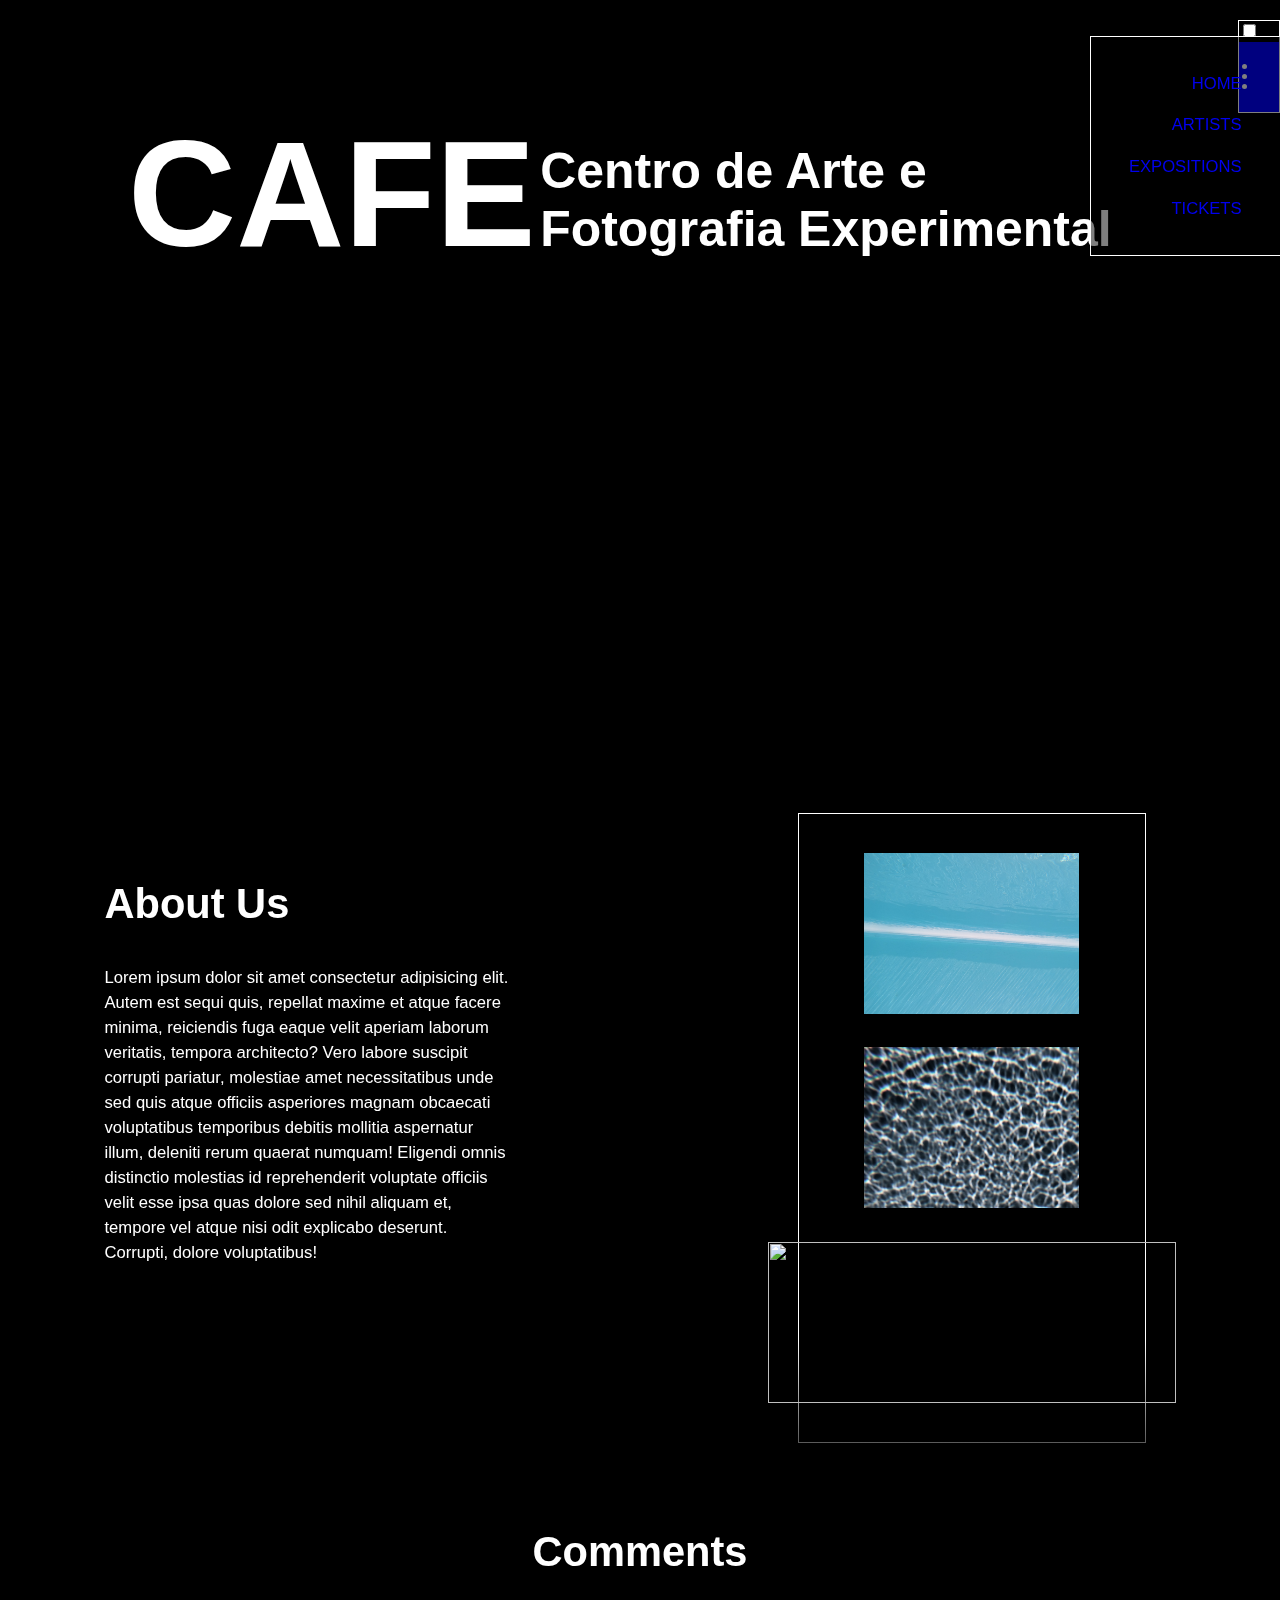
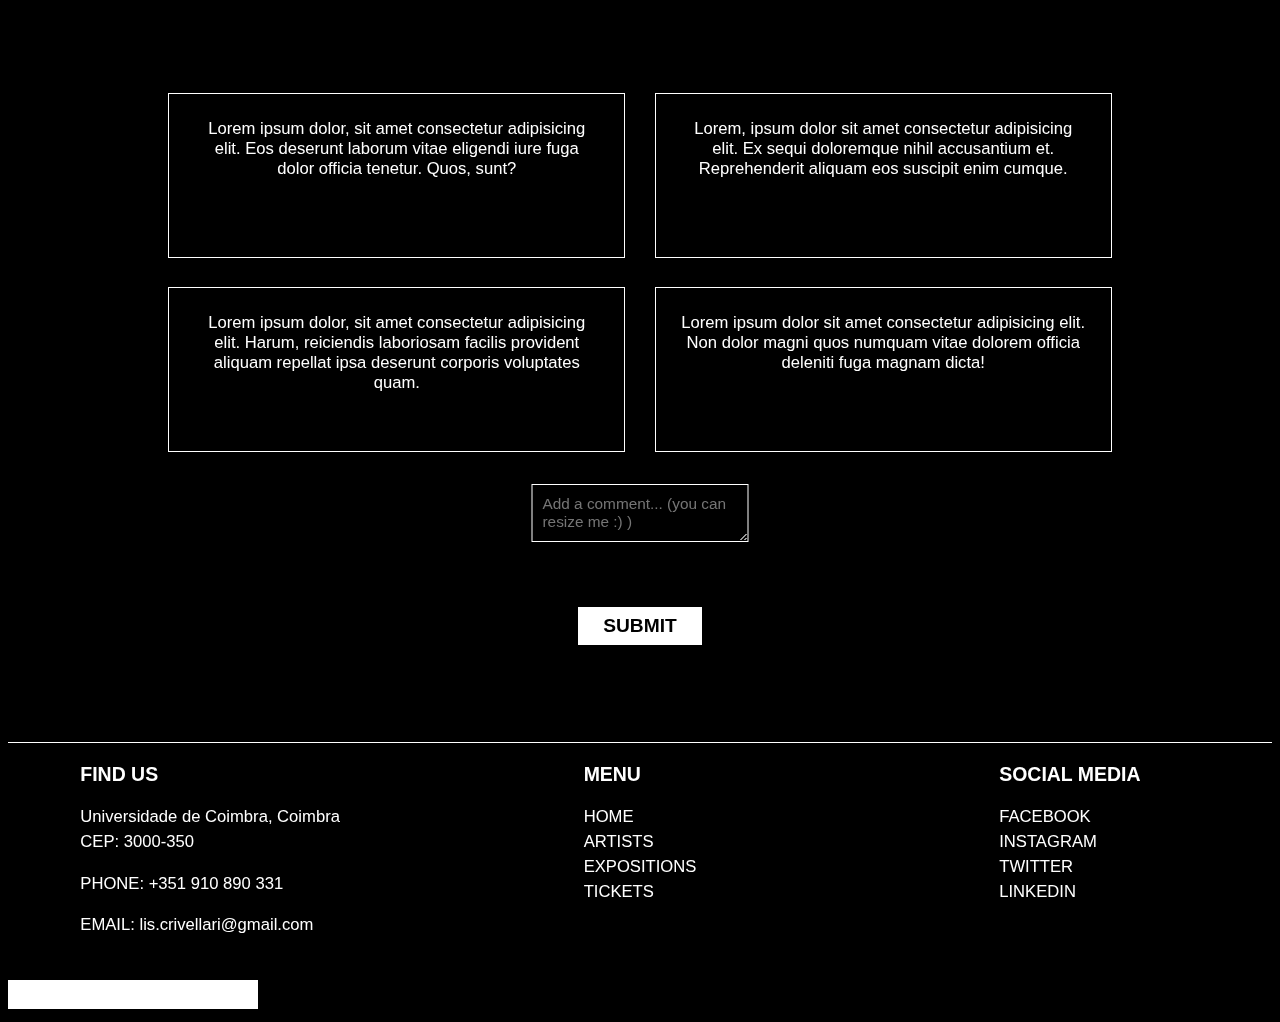
==== index.html @ 467a0395 "ds" ====
<!DOCTYPE html>
<html lang="en">
<head>
    <meta charset="UTF-8">
    <meta name="viewport" content="width=device-width, initial-scale=1">
    <title>CAFE - Centro de Arte e Fotografia Experimental</title>
  <link rel="icon" href="imagens/CAFE_little.png">
  <link rel="stylesheet" href="https://use.typekit.net/yvc5bjl.css">
  <link rel="stylesheet" type="text/css" href="css/style.css">

</head>
<body>

    <header class="header">
            
        <input type="checkbox" name="menu" id="menu-click">
        <div class="burguer">
            <ul>
                <li class="dot dot1"></li>
                <li class="dot dot2"></li>
                <li class="dot dot3"></li>
            </ul>
        </div>
        
        <nav>
            <ul id="navheader">
                <li><a href="index.html">HOME</a></li>
                <li><a href="artists.html">ARTISTS</a></li>
                <li><a href="expositions.html">EXPOSITIONS</a></li>
                <li><a href="tickets.html">TICKETS</a></li>
            </ul>
        </nav>

    </header>
 
<div class="abovefold">
<div class="titulo">
    <h1>CAFE</h1>
    <h2>Centro de Arte e <br>Fotografia Experimental</h2>
  </div>
  <div class="gradient" id="g1"></div>
    <!-- <img src="imagens/play.png"> -->
    <div class="myvideo">
    <video src="video/CAFE.mp4" playsinline preload autoplay muted loop></video>
   </div>
</div>
  
    <div class="aboutus">
  <h1 id="abtus">About Us</h1>
<p>Lorem ipsum dolor sit amet consectetur adipisicing elit. Autem est sequi quis, repellat maxime et atque facere minima, reiciendis fuga eaque velit aperiam laborum veritatis, tempora architecto? Vero labore suscipit corrupti pariatur, molestiae amet necessitatibus unde sed quis atque officiis asperiores magnam obcaecati voluptatibus temporibus debitis mollitia aspernatur illum, deleniti rerum quaerat numquam! Eligendi omnis distinctio molestias id reprehenderit voluptate officiis velit esse ipsa quas dolore sed nihil aliquam et, tempore vel atque nisi odit explicabo deserunt. Corrupti, dolore voluptatibus!</p>
<div id="imgbox"></div>
<div class="gradient" id="g2"></div>
<img id="img1" src="imagens/bernd-dittrich-2.jpg" width=500px height="500px">
          <img id="img2" src="imagens/bernd-dittrich.jpg"width=500px height="500px">
             <img id="img3" src="imagens/roman-malik.jpg"width=500px height="500px">
</div>

  
    <div class="comments">
      <h1>Comments</h1>
      <p id="c1">Lorem ipsum dolor, sit amet consectetur adipisicing elit. Eos deserunt laborum vitae eligendi iure fuga dolor officia tenetur. Quos, sunt?</p>
      <p id="c2">Lorem, ipsum dolor sit amet consectetur adipisicing elit. Ex sequi doloremque nihil accusantium et. Reprehenderit aliquam eos suscipit enim cumque.</p>
      <p id="c3">Lorem ipsum dolor sit amet consectetur adipisicing elit. Non dolor magni quos numquam vitae dolorem officia deleniti fuga magnam dicta!</p>
      <p id="c4">Lorem ipsum dolor, sit amet consectetur adipisicing elit. Harum, reiciendis laboriosam facilis provident aliquam repellat ipsa deserunt corporis voluptates quam.</p>
      <form action="#" method="GET">
        <textarea id="comment" placeholder="Add a comment... (you can resize me :) )"></textarea>
        <input type="submit" id="comment_b">
    </form>
  
    </div>
    
<footer>
    <div id="find-us">
        <h3>FIND US</h3>
        <nav>
            <ul>
                <li>
                    <a href="https://www.google.com/maps/place/Universidade+de+Coimbra/@40.2089072,-8.4241509,15z/data=!4m5!3m4!1s0x0:0x2c4969e6ec176a72!8m2!3d40.2089072!4d-8.4241509"
                       target="_blank">Universidade de Coimbra, Coimbra <br>CEP: 3000-350</a>
                </li>
                <li>
                    <p>PHONE: <a href="tel:+351-910-890-331">+351 910 890 331</a></p>
                </li>
                <li>
                    <p>EMAIL: <a href="mailto:lis.crivellari@gmail.com">lis.crivellari@gmail.com</a></p>
                </li>
            </ul>
        </nav>
    </div>

    <div id="menu">
        <h3>MENU</h3>
        <nav>
            <ul>
                <li><a href="index.html">HOME</a></li>
                <li><a href="artists.html">ARTISTS</a></li>
                <li><a href="expositions.html">EXPOSITIONS</a></li>
                <li><a href="tickets.html">TICKETS</a></li>
            </ul>
        </nav>
    </div>

    <div id="social-media">
        <h3>SOCIAL MEDIA</h3>
        <nav>
            <ul>
                <li><a href="socialmedia.html" target="_blank">FACEBOOK</a></li>
                <li><a href="socialmedia.html" target="_blank">INSTAGRAM</a></li>
                <li><a href="socialmedia.html" target="_blank">TWITTER</a></li>
                <li><a href="socialmedia.html" target="_blank">LINKEDIN</a></li>
            </ul>
        </nav>
    </div>

    <div>
        <img src="imagens/CAFE_logo.png" alt="CAFE Logo" width="250">
    </div>
</footer>

</body>
</html>
---- css/style.css ----
:root{
    --borda: 0.5px solid white;
    --trans: 0.5s ease;
}

html{
    box-sizing: border-box;
    font-family: Degular, sans-serif;
    color: white;
    padding: 0;
    scroll-behavior: smooth;
}

body{
    background-color: black;
    font-size: 1.3vw;
}

h1{
    font-size: 2.5em;
}




/* ------------------------------------------ HEADER/FOOTER ------------------------------------------ */
/* ------------------------------------------ HEADER/FOOTER ------------------------------------------ */
/* ------------------------------------------ HEADER/FOOTER ------------------------------------------ */




header{
    display: inline-block;
    margin: 0;
    position: fixed;
    top: 20px;
    right: 0px;
    border: var(--borda);
    z-index: 20;
}

header nav #navheader{
    position: fixed;
    top: 4vh;
    right: 0;
    text-align: right;
    list-style: none;
    float: right;
    margin: 0;
    background-color: rgba(0, 0, 0, 0.5);
    border: var(--borda);
    border-right: 0px;
    padding: 2vw;
    z-index: 8;

}

header nav ul li a{
    line-height: 2.5em;
    text-decoration: none;
    list-style: none;
    padding: 1vw;
}

.burguer ul{
    margin: 0px;
    background-color: blue;
    padding: 20px;
    border: 0px;
}
.burguer .dot{
    line-height: 10px;
}

    /* .burguer{
        display: inline-block;
        position: absolute;
        padding: 0.9em;
        width: 0.4vw;
        height: 5px;
        top: 5px;
        right: 0px;
        cursor: pointer;
    }


    .dot{
        display: inline-block;
        position: relative;
        background-color: white;
        width: 0.2vw;
        height: 0.2vw;
        bottom: 0.7vw;
        border-radius: 20px;
    }
    
    .dot2, .dot3{
        bottom: 10px;
    }

    .dot3{
        bottom: 20px;
    } */


/* header{
    display: flexbox;
    border-bottom: var(--borda);
    background-color: rgba(0, 0, 0, 0.5);
    top: 0;
    left: 0;
    right: 0;
    position: fixed;
    z-index: 20;
}
header nav ul{
    display: grid;
    grid-template-columns: repeat(4, 1fr);
    grid-gap: 5em;
    padding: 0;
    list-style: none;
}

header nav ul li{
    text-align: center;
    line-height: 1.5em;
}
header nav ul li a{
    display: inline-block;
    position: relative;
    text-decoration: none;
}

header nav ul li a::after{
    content: "";
    transform: scale(0,1);
    position: absolute;
    width: 100%;
    background: white;
    height: 1px;
    left: 0;
    bottom: 0;
    transition: 0.3s ease;
} */


footer{
    display: grid;
    grid-template-columns: repeat(3, 1fr);
    grid-gap: 2vw;
    border-top: var(--borda);
    background-color: rgba(0, 0, 0, 0.5);
    top: 0;
    left: 0;
    right: 0;
}

footer nav ul{

    width: fit-content;
    padding: 0;
    list-style: none;
}

#find-us, #menu, #social-media{
    margin-right: auto;
    margin-left: auto;
}


footer nav ul li{
    line-height: 1.5em;
}
footer nav ul li a{
    color: inherit;
    display: inline-block;
    position: relative;
    text-decoration: none;
}

footer nav ul li a::after{
    content: "";
    transform: scale(0,1);
    position: absolute;
    width: 100%;
    background: white;
    height: 1px;
    left: 0;
    bottom: 0;
    transition: 0.3s ease;
}

footer nav ul li a:hover::after{ transform: scale(1,1); }

footer nav ul li a:visited{ color: #eee; }

header nav ul li a:hover::after{ transform: scale(1,1); }

header nav ul li a:visited{ color: #eee; }


a:active{ color: white; }

#socialmedia_link{
    color: white;
}


    
    /* .burguer{
        padding: 0.9em;
        width: 0.4vw;
        height: 1.4vw;
    }
    .dot{
        display: inline-block;
        position: absolute;
        background-color: white;
        width: 0.3vw;
        height: 0.3vw ;
        bottom: 0.7vw;
        border-radius: 20px;
    }
    
    .dot2{
        bottom: 1.6vw;
    }
    
    .dot3{
        bottom: 2.6vw;
    }
 */




/* ------------------------------------------  INDEX/HOMEPAGE ------------------------------------------ */
/* ------------------------------------------  INDEX/HOMEPAGE ------------------------------------------ */
/* ------------------------------------------  INDEX/HOMEPAGE ------------------------------------------ */
/* ------------------------------------------  INDEX/HOMEPAGE ------------------------------------------ */





.abovefold{
    display: flex;
    flex-direction: column;
    height: 650px;
    bottom: 0;
}

.gradient{
    display: inline-block;
    position: absolute;
    width: 100%;
    height: 25%;
    background: rgb(0,0,0);
    background: linear-gradient(0deg, rgba(0,0,0,1) 0%, rgba(255,255,255,0) 100%);
}

.abovefold #g1{
    top: calc(650px - 24%);
}

.titulo{
    display: inline-block;
    position: relative;
    margin: 0;
    color: inherit;
    z-index: 7;
    mix-blend-mode: difference;
    top: 100px;
}

.titulo h1{
    font-size: 9em !important;
}

.titulo h1, .titulo h2{
    display: inline-block;
    position: relative;
    left: 120px;
    padding: 0;
    margin: 0;
    font-size: 3em;
    z-index: 1;
}

.myvideo video{
    display: inline-block;
    object-fit: fill;
}

video{
    display: inline-block;
    position: absolute;
    width: 100%;
    top: 0;
    z-index: -1;

}

.aboutus{
    background-image: url(https://images.unsplash.com/photo-1634712840728-5417d1bbea9a?ixlib=rb-4.0.3&ixid=MnwxMjA3fDB8MHxwaG90by1wYWdlfHx8fGVufDB8fHx8&auto=format&fit=crop&w=2076&q=80);
    background-size: 100vw;
    display: grid;
    grid-template-columns: 5% 1fr 15% 1fr 5%;
    grid-template-rows: repeat(9, 5vw);
    grid-gap: 2em;
}

.aboutus #g2{
    position: relative;
    height: 100%;
    grid-column: 1/6;
    grid-row: 8/10;
    bottom: 0;
}

.aboutus #abtus{
    display: inline-block;
    position: relative;
    grid-column: 2/3;
    grid-row: 3/4;
}

.aboutus p{
    line-height: 1.5em;
    grid-column: 2/3;
    grid-row: 4/6;
}

.aboutus img{
    display: inline-block;
    position: relative;
    width: 100%;
    height: 100%;
    object-fit: contain;
    transition: transform var(--trans);
}

.aboutus img:hover{
    transform: scale(1.2);
}

#imgbox{
    display: inline-block;
    border: var(--borda);
    margin: -40px 30px -40px 30px;
    grid-column: 4/5;
    grid-row: 3/9;
}
#img1{
    grid-column: 4/5;
    grid-row: 3/5;
}

#img2{
    grid-column: 4/5;
    grid-row: 5/7;
}

#img3{
    grid-column: 4/5;
    grid-row: 7/9;
}

.comments{
    display: grid;
    grid-template-columns: repeat(8,1fr);
    grid-template-rows: repeat(9, 5vw);
    grid-gap: 2em;
}

.comments h1{
    display: inline-block;
    position: relative;
    text-align: center;
    grid-column: 4/6;
    grid-row: 1/2;
}

.comments p{
    position: relative;
    vertical-align: middle;
}

#c1, #c2, #c3, #c4{
    display: inline-block;
    padding: 1.5em;
    margin: -2px;
    border: var(--borda);
    text-align: center;
    transition: var(--trans);
}

.comments p:hover{
    color: black;
    background-color: white;
}

#c1{
    grid-column: 2/5;
    grid-row: 3/5;
}

#c2{
    grid-column: 5/8;
    grid-row: 3/5;
}

#c3{
    grid-column: 5/8;
    grid-row: 5/7;
}

#c4{
    grid-column: 2/5;
    grid-row: 5/7;
}

.comments form{
    position: relative;
    grid-column: 3/7;
    grid-row: 7/9;
}

#comment{
    display: inline-block;
    position: relative;
    max-width: 70%;
    max-height: 50%;
    left: 50%;
    transform: translateX(-50%);
    appearance: none;
    color: inherit;
    font-family: inherit;
    font-size: 1.2vw;
    padding: 10px;
    background-color: black;
    border: var(--borda);
    transition: var(--trans);
}

#comment:hover{
    background-color: white;
    color: black;
}

#comment_b{
    appearance: none;
    display: inline-block;
    position: absolute;
    width: 20%;
    height: 2em;
    background-color: white;
    color: black;
    border: var(--borda);
    font-size: 1.5vw;
    font-family: inherit;
    font-weight: 600;
    text-transform: uppercase;
    bottom: 0;
    left: 40%;
    transition: var(--trans);
    grid-column: 3/7;
    grid-row: 7/9;
}

#comment_b:hover{
    transform: scale(1.2);
    cursor: pointer;
}




/* ------------------------------------------  ARTISTS ------------------------------------------ */
/* ------------------------------------------  ARTISTS ------------------------------------------ */
/* ------------------------------------------  ARTISTS ------------------------------------------ */
/* ------------------------------------------  ARTISTS ------------------------------------------ */




.artist-pics{
    display: grid;
    grid-template-columns: 5% 1fr 1fr 1fr 1fr 5%;
    grid-template-rows: repeat(20, 5vw);
    grid-gap: 2em;
}

figure{
    margin: 0;
    position: relative;
    z-index: 1;
}

figcaption{
    position: relative;
    left: 5vw;
    bottom: 5vw;
    font-size: 1.5vw;
    font-style: italic;
    font-weight: 400;
    z-index: 1;
    transition: var(--trans);

}

.artist-pics img{
    width: 100%;
    height: 100%;
    object-fit: contain;
    transition: var(--trans);
}

.artist-pics img:hover{
    transform: scale(1.1);
    opacity: 50%;
}

.artist-pics img:hover + figcaption{
    transform: scale(1.1);
}

#sprat{
    grid-column: 2/4;
    grid-row: 2/6;
}

#polyanskaya{
    grid-column: 4/6;
    grid-row: 2/6;
}

#golovesov{
    grid-column: 2/4;
    grid-row: 6/12;
}

#dittrich{
    grid-column: 4/6;
    grid-row: 6/10;
}

#piwnicki{
    grid-column: 4/6;
    grid-row: 10/16;
}

#steiner{
    grid-column: 2/4;
    grid-row: 12/16;
}

#ivanov{
    grid-column: 4/6;
    grid-row: 16/20;
}

#hasselmann{
    grid-column: 2/4;
    grid-row: 16/20;
}




/* ------------------------------------------ EXPOSITIONS ------------------------------------------ */
/* ------------------------------------------ EXPOSITIONS ------------------------------------------ */
/* ------------------------------------------ EXPOSITIONS ------------------------------------------ */
/* ------------------------------------------ EXPOSITIONS ------------------------------------------ */




.expositions{
    display: grid;
    grid-template-columns: 5% 1fr 1fr 1fr 1fr 5%;
    grid-template-rows: repeat(26, 5vw);
    grid-gap: 2em;
}

.expositions h1{
    display: inline-block;
    position: absolute;
    font-weight: 400;
    font-size: 4em;
    font-style: italic;
    transition: var(--trans);
}

.expositions h1:hover{
    font-size: 5em;
}

.expositions h3{
    text-transform: uppercase;
    position: relative;
    bottom: 20%;
}

.expositions img{
    width: 100%;
    height: 100%;
    object-fit: contain;
}


/* Titles */


.marek{
    grid-column: 2/3;
    grid-row: 2/4;
}

.peter{
    grid-column: 2/3;
    grid-row: 8/9;
}

.velizar{
    grid-column: 2/3;
    grid-row: 14/15;
}

.bernd{
    grid-column: 2/3;
    grid-row: 20/21;
}


/* Captions */


#marek{
    grid-column: 5/6;
    grid-row: 3/6;
}

#peter{
    grid-column: 5/6;
    grid-row: 9/12;
}

#velizar{
    grid-column: 5/6;
    grid-row: 15/18;
}

#bernd{
    grid-column: 5/6;
    grid-row: 21/24;
}


/* Images */


#ex1{
    grid-column: 3/5;
    grid-row: 2/5;
}

#ex2{
    grid-column: 3/5;
    grid-row: 5/8;
}

#ex3{
    grid-column: 3/5;
    grid-row: 8/11;
}

#ex4{
    grid-column: 3/5;
    grid-row: 11/14;
}

#ex5{
    grid-column: 3/5;
    grid-row: 14/17;
}

#ex6{
    grid-column: 3/5;
    grid-row: 17/20;
}

#ex7{
    grid-column: 3/5;
    grid-row: 20/23;
}

#ex8{
    grid-column: 3/5;
    grid-row: 23/26;
}




/* ------------------------------------------  TICKETS/FORM ------------------------------------------ */
/* ------------------------------------------  TICKETS/FORM ------------------------------------------ */
/* ------------------------------------------  TICKETS/FORM ------------------------------------------ */
/* ------------------------------------------  TICKETS/FORM ------------------------------------------ */




.tickets{
    display: grid;
    grid-template-columns: 5% repeat(10, 1fr) 5%;
    grid-template-rows: repeat(10, 5vw);
    grid-gap: 2em;
}

.tickets img{
    width: 100%;
    height: 100%;
    object-fit: contain;
}

#logo{
    position: relative;
    right: 25%;
    grid-column: 2/4;
    grid-row: 2/4;
    opacity: 50%;
}

#build{
    position: relative;
    bottom: 25px;
    grid-column: 7/13;
    grid-row: 1/10;
}

.tickets h1, .tickets h4{
    display: inline-block;
    position: relative;
}

#cafe_h1{
    grid-column: 2/7;
    grid-row: 2/3;
    font-size: 2.5em;
}

#cafe_h4{
    transform: translateY(-300%);
    grid-column: 2/7;
    grid-row-start: 4;
    text-transform: uppercase;
    font-weight: 200;
    font-style: italic;
}

.buy-tickets{
    grid-column: 2/7;
    grid-row: 4/10;
}

.checkme{
    display: inline-block;
    position: relative;
    align-items: center;
    grid-column: 2/7;
    grid-row: 4/6;
}

.checkme:hover{
    cursor: pointer;
}

.buy-tickets{
    display: inline-block;
    position: relative;
    grid-column: 2/7;
    grid-row: 4/8;
}
.form-tickets{

    display: grid;
    grid-template-columns: repeat(3, 1fr);
    grid-template-rows: repeat(7,4vw);
    padding: 0;
}

.form-tickets label{
    text-transform: uppercase;
    display: inline-block;
    position: relative;
    padding: 0.9em;
    border: var(--borda);
    width: auto;
}

#n_tickets{
    grid-column: 1/3;
    grid-row: 1/2;
}

#name{
    grid-column: 1/2;
    grid-row: 2/3;
}

#birthday{
    grid-column: 1/2;
    grid-row: 3/4;
}

#email{
    grid-column: 1/2;
    grid-row: 4/5;
}

#phone{
    grid-column: 1/2;
    grid-row: 5/6;
}

#card-n{
    grid-column: 1/2;
    grid-row: 6/7;
}

#card-date{
    grid-column: 1/2;
    grid-row: 7/8;
}

#cvv{
    width: 40%;
    grid-column: 3/4;
    grid-row: 7/8;
}

.form-tickets input, .form-tickets select{
    grid-column: 2/4;
}

#i_n_tickets{
    grid-column: 3/4;
}

#i_n_tickets:hover{
    cursor: pointer;
}

#i_cvv{
    width: 39%;
    position: relative;
    left: 50%;
    grid-column: 3/4;
    grid-row: 7/8;
}

#card_m, #card_y{
    width: 50%;
    grid-column: 2/3;
    grid-row: 7/8;
}

#card_m, #card_y:hover{
    cursor: pointer;
}

#card_y{
    position: relative;
    left: 50%;
}

.form-tickets input, .form-tickets select{
    font-size: 0.9vw;
    margin: 0;
    border-radius: 0;
    appearance: none;
    padding-left: 1.5em;
    color: inherit;
    border: var(--borda);
    background-color: black;
    transition: var(--trans);
}

.form-tickets input:hover, .form-tickets select:hover{
    background-color: white;
    color: black;
}

.form-tickets select{
    opacity: 70%;
}

#form_b{
    appearance: none;
    position: absolute;
    width: 30%;
    height: 2.5em;
    background-color: white;
    color: black;
    border: var(--borda);
    font-family: inherit;
    font-weight: 600;
    font-size: 1vw;
    text-transform: uppercase;
    /* bottom: 7.5%; */
    transform: translateY(100%);
    left: 35%;
    transition: var(--trans);
}

#form_b:hover{
    transform: scale(1.2);
    cursor: pointer;
}



/* ------------------------------------------  MEDIA QUERYS ------------------------------------------ */
/* ------------------------------------------  MEDIA QUERYS ------------------------------------------ */
/* ------------------------------------------  MEDIA QUERYS ------------------------------------------ */
/* ------------------------------------------  MEDIA QUERYS ------------------------------------------ */











/* @media screen and (min-width: 412px) {
    
    .burguer{
        padding: 0.9em;
        width: 0.4vw;
        height: 2vw;
    }
    .dot{
        display: inline-block;
        position: absolute;
        background-color: white;
        width: 0.3vw;
        height: 0.3vw ;
        bottom: 0.7vw;
        border-radius: 20px;
    }
    
    .dot2{
        bottom: 1.4vw;
    }
    
    .dot3{
        bottom: 2.1vw;
    }

} */
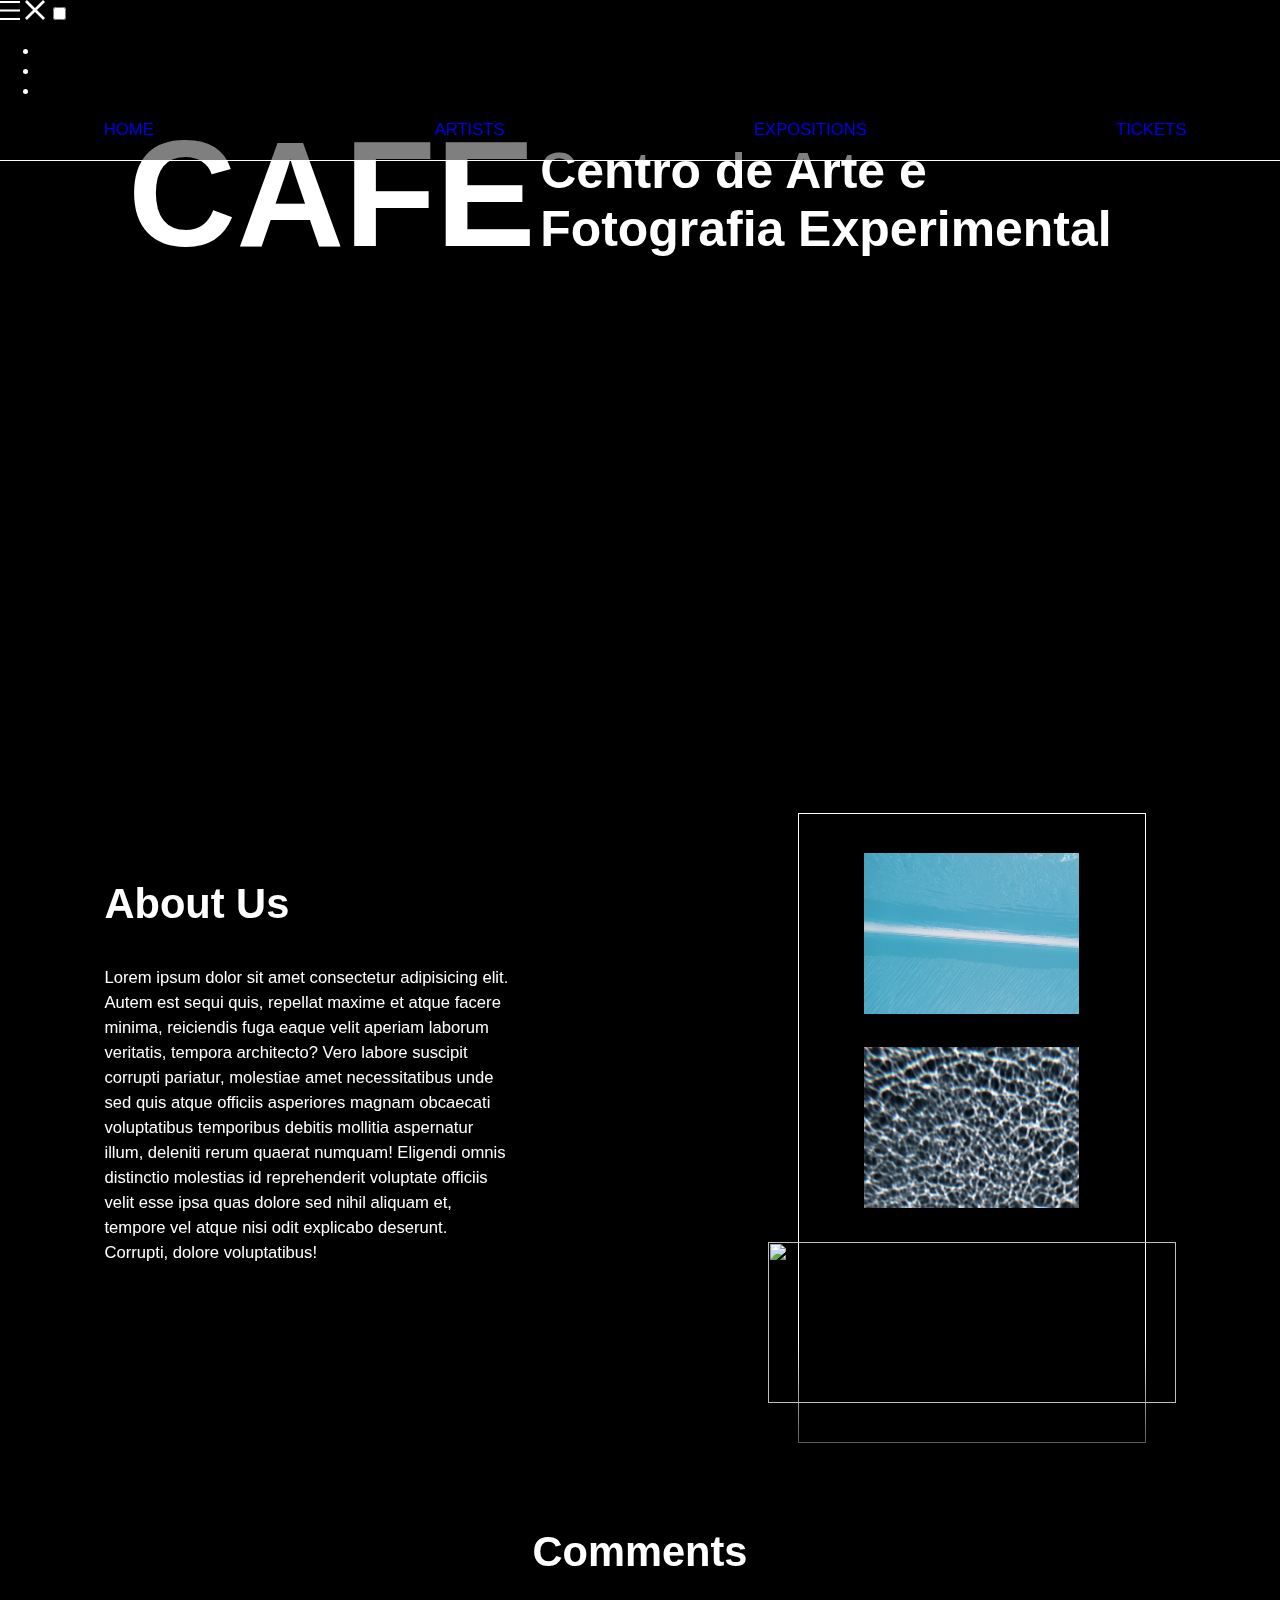
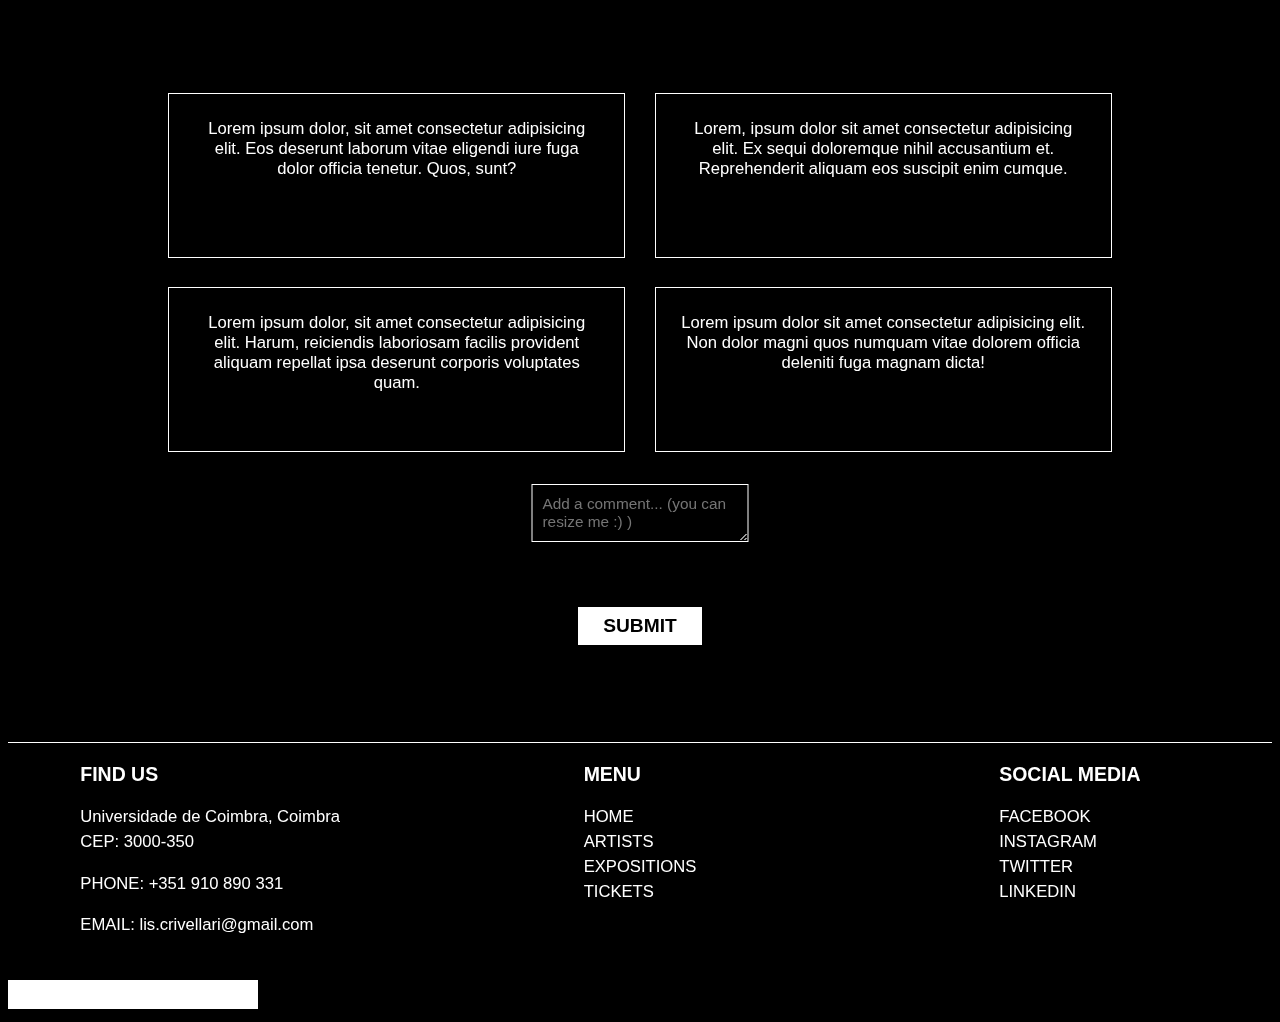
==== commit 9a33e783: "adding svgs" ====
--- a/index.html
+++ b/index.html
@@ -11,8 +11,12 @@
 </head>
 <body>
 
+
     <header class="header">
-            
+
+        <img id="menuicon" src="imagens/menuicon.svg" alt="Burguer Menu" width="20px">
+        <img id="menuicon_close" src="imagens/menuicon_close.svg" alt=" Close Burguer Menu " width="20px">
+
         <input type="checkbox" name="menu" id="menu-click">
         <div class="burguer">
             <ul>
--- a/css/style.css
+++ b/css/style.css
@@ -22,89 +22,13 @@
 
 
 
-
 /* ------------------------------------------ HEADER/FOOTER ------------------------------------------ */
 /* ------------------------------------------ HEADER/FOOTER ------------------------------------------ */
 /* ------------------------------------------ HEADER/FOOTER ------------------------------------------ */
 
 
 
-
 header{
-    display: inline-block;
-    margin: 0;
-    position: fixed;
-    top: 20px;
-    right: 0px;
-    border: var(--borda);
-    z-index: 20;
-}
-
-header nav #navheader{
-    position: fixed;
-    top: 4vh;
-    right: 0;
-    text-align: right;
-    list-style: none;
-    float: right;
-    margin: 0;
-    background-color: rgba(0, 0, 0, 0.5);
-    border: var(--borda);
-    border-right: 0px;
-    padding: 2vw;
-    z-index: 8;
-
-}
-
-header nav ul li a{
-    line-height: 2.5em;
-    text-decoration: none;
-    list-style: none;
-    padding: 1vw;
-}
-
-.burguer ul{
-    margin: 0px;
-    background-color: blue;
-    padding: 20px;
-    border: 0px;
-}
-.burguer .dot{
-    line-height: 10px;
-}
-
-    /* .burguer{
-        display: inline-block;
-        position: absolute;
-        padding: 0.9em;
-        width: 0.4vw;
-        height: 5px;
-        top: 5px;
-        right: 0px;
-        cursor: pointer;
-    }
-
-
-    .dot{
-        display: inline-block;
-        position: relative;
-        background-color: white;
-        width: 0.2vw;
-        height: 0.2vw;
-        bottom: 0.7vw;
-        border-radius: 20px;
-    }
-    
-    .dot2, .dot3{
-        bottom: 10px;
-    }
-
-    .dot3{
-        bottom: 20px;
-    } */
-
-
-/* header{
     display: flexbox;
     border-bottom: var(--borda);
     background-color: rgba(0, 0, 0, 0.5);
@@ -142,7 +66,7 @@
     left: 0;
     bottom: 0;
     transition: 0.3s ease;
-} */
+}
 
 
 footer{
@@ -207,32 +131,6 @@
 }
 
 
-    
-    /* .burguer{
-        padding: 0.9em;
-        width: 0.4vw;
-        height: 1.4vw;
-    }
-    .dot{
-        display: inline-block;
-        position: absolute;
-        background-color: white;
-        width: 0.3vw;
-        height: 0.3vw ;
-        bottom: 0.7vw;
-        border-radius: 20px;
-    }
-    
-    .dot2{
-        bottom: 1.6vw;
-    }
-    
-    .dot3{
-        bottom: 2.6vw;
-    }
- */
-
-
 
 
 /* ------------------------------------------  INDEX/HOMEPAGE ------------------------------------------ */
@@ -303,7 +201,7 @@
 }
 
 .aboutus{
-    background-image: url(https://images.unsplash.com/photo-1634712840728-5417d1bbea9a?ixlib=rb-4.0.3&ixid=MnwxMjA3fDB8MHxwaG90by1wYWdlfHx8fGVufDB8fHx8&auto=format&fit=crop&w=2076&q=80);
+    background-image: url(https://images.unsplash.com/photo-1634712840728-5417d1bbea9a?ixlib=rb-4.0.3&ixid=MnwxMjA3fDB8MHxwaG90by1wYWdlfHx8fGVufDB8fHx8&auto=format&fit=crop&w=2076&q=80);    
     background-size: 100vw;
     display: grid;
     grid-template-columns: 5% 1fr 15% 1fr 5%;
@@ -442,7 +340,7 @@
     background-color: black;
     border: var(--borda);
     transition: var(--trans);
-}
+} 
 
 #comment:hover{
     background-color: white;
@@ -764,6 +662,11 @@
     grid-column: 2/7;
     grid-row: 4/10;
 }
+
+
+/* ----------------------------------- CORRECT THIS ----------------------------------- */
+/* ----------------------------------- CORRECT THIS ----------------------------------- */
+
 
 .checkme{
     display: inline-block;
@@ -922,45 +825,413 @@
 
 
 
-/* ------------------------------------------  MEDIA QUERYS ------------------------------------------ */
-/* ------------------------------------------  MEDIA QUERYS ------------------------------------------ */
-/* ------------------------------------------  MEDIA QUERYS ------------------------------------------ */
-/* ------------------------------------------  MEDIA QUERYS ------------------------------------------ */
-
-
-
-
-
-
-
-
-
-
-
-/* @media screen and (min-width: 412px) {
-    
-    .burguer{
-        padding: 0.9em;
-        width: 0.4vw;
-        height: 2vw;
-    }
-    .dot{
+/* ------------------------------------------ MEDIA QUERIES ------------------------------------------ */
+/* ------------------------------------------ MEDIA QUERIES ------------------------------------------ */
+/* ------------------------------------------ MEDIA QUERIES ------------------------------------------ */
+/* ------------------------------------------ MEDIA QUERIES ------------------------------------------ */
+
+
+
+/* @media screen and (max-width: 600px) {
+.aboutus{
+    background-image: url(https://images.unsplash.com/photo-1634712840728-5417d1bbea9a?ixlib=rb-4.0.3&ixid=MnwxMjA3fDB8MHxwaG90by1wYWdlfHx8fGVufDB8fHx8&auto=format&fit=crop&w=2076&q=80);    
+    background-size: 100vw;
+    display: grid;
+    grid-template-columns: 5% 1fr 5%;
+    grid-template-rows: repeat(9, 5vw);
+    grid-gap: 2em;
+}
+
+
+.comments{
+    display: grid;
+    grid-template-columns: repeat(5% 1fr 1fr 5%);
+    grid-template-rows: repeat(9, 5vw);
+    grid-gap: 2em;
+}
+
+
+.artist-pics{
+    display: grid;
+    grid-template-columns: 5% 1fr 5%;
+    grid-template-rows: repeat(20, 5vw);
+    grid-gap: 2em;
+}
+
+
+.expositions{
+    display: grid;
+    grid-template-columns: 5% 1fr 1fr 5%;
+    grid-template-rows: repeat(26, 5vw);
+    grid-gap: 2em;
+}
+
+
+.tickets{
+    display: grid;
+    grid-template-columns: 5% repeat(5% 1fr 15% 1fr 5%);
+    grid-template-rows: repeat(10, 5vw);
+    grid-gap: 2em;
+}
+} */
+
+/* @media screen and (max-width: 600px) { */
+
+
+
+/* ------------------------------------------  ABOUT US ------------------------------------------ */
+
+
+@media screen and (max-width: 600px) {
+    .aboutus{
+        background-image: url(https://images.unsplash.com/photo-1634712840728-5417d1bbea9a?ixlib=rb-4.0.3&ixid=MnwxMjA3fDB8MHxwaG90by1wYWdlfHx8fGVufDB8fHx8&auto=format&fit=crop&w=2076&q=80);    
+        background-size: 100vw;
+        display: grid;
+        grid-template-columns: 5% 1fr 5%;
+        grid-template-rows: repeat(9, 5vw);
+        grid-gap: 2em;
+    }
+    
+
+
+    .aboutus #g2{
+        position: relative;
+        height: 100%;
+        grid-column: 2/3;
+        grid-row: 8/10;
+        bottom: 0;
+    }
+    
+    .aboutus #abtus{
         display: inline-block;
-        position: absolute;
+        position: relative;
+        grid-column: 2/3;
+        grid-row: 3/4;
+    }
+    
+    .aboutus p{
+        line-height: 1.5em;
+        grid-column: 2/3;
+        grid-row: 4/6;
+    }
+    #imgbox{
+        display: inline-block;
+        border: var(--borda);
+        margin: -40px 30px -40px 30px;
+        grid-column: 2/3;
+        grid-row: 3/9;
+    }
+    #img1{
+        grid-column: 2/3;
+        grid-row: 3/5;
+    }
+    
+    #img2{
+        grid-column: 2/3;
+        grid-row: 5/7;
+    }
+    
+    #img3{
+        grid-column: 2/3;
+        grid-row: 7/9;
+    }
+
+
+}
+
+/* ------------------------------------------  COMMENTS ------------------------------------------ */
+/* ------------------------------------------  COMMENTS ------------------------------------------ */
+/* ------------------------------------------  COMMENTS ------------------------------------------ */
+/* ------------------------------------------  COMMENTS ------------------------------------------ */
+
+@media screen and (max-width: 600px) {
+    .comments{
+        display: grid;
+        grid-template-columns: 5% 1fr 15% 1fr 5%;
+        grid-template-rows: repeat(9, 5vw);
+        grid-gap: 2em;
+    }
+
+
+
+
+    .comments h1{
+        display: inline-block;
+        position: relative;
+        text-align: center;
+        grid-column: 2/4;
+        grid-row: 1/2;
+    }
+    
+    .comments p{
+        position: relative;
+        vertical-align: middle;
+    }
+    
+    #c1, #c2, #c3, #c4{
+        display: inline-block;
+        padding: 1.5em;
+        margin: -2px;
+        border: var(--borda);
+        text-align: center;
+        transition: var(--trans);
+    }
+    
+    .comments p:hover{
+        color: black;
         background-color: white;
-        width: 0.3vw;
-        height: 0.3vw ;
-        bottom: 0.7vw;
-        border-radius: 20px;
-    }
-    
-    .dot2{
-        bottom: 1.4vw;
-    }
-    
-    .dot3{
-        bottom: 2.1vw;
-    }
-
-} */
-
+    }
+    
+    #c1{
+        grid-column: 2/5;
+        grid-row: 3/5;
+    }
+    
+    #c2{
+        grid-column: 2/5;
+        grid-row: 3/5;
+    }
+    
+    #c3{
+        grid-column: 2/5;
+        grid-row: 5/7;
+    }
+    
+    #c4{
+        grid-column: 2/5;
+        grid-row: 5/7;
+    }
+    
+    .comments form{
+        position: relative;
+        grid-column: 3/7;
+        grid-row: 7/9;
+    }
+}
+    
+
+
+
+
+
+/* ------------------------------------------  ARTISTS ------------------------------------------ */
+/* ------------------------------------------  ARTISTS ------------------------------------------ */
+/* ------------------------------------------  ARTISTS ------------------------------------------ */
+/* ------------------------------------------  ARTISTS ------------------------------------------ */
+
+@media screen and (max-width: 600px) {  
+    .artist-pics{
+        display: grid;
+        grid-template-columns: 5% 1fr 5%;
+        grid-template-rows: repeat(20, 5vw);
+        grid-gap: 2em;
+    }
+
+    #sprat{
+        grid-column: 2/3;
+        grid-row: 2/6;
+    }
+    
+    #polyanskaya{
+        grid-column: 2/3;
+        grid-row: 2/6;
+    }
+    
+    #golovesov{
+        grid-column: 2/3;
+        grid-row: 6/12;
+    }
+    
+    #dittrich{
+        grid-column: 2/3;
+        grid-row: 6/10;
+    }
+    
+    #piwnicki{
+        grid-column: 2/3;
+        grid-row: 10/16;
+    }
+    
+    #steiner{
+        grid-column: 2/3;
+        grid-row: 12/16;
+    }
+    
+    #ivanov{
+        grid-column: 2/3;
+        grid-row: 16/20;
+    }
+    
+    #hasselmann{
+        grid-column: 2/3;
+        grid-row: 16/20;
+    }
+    
+}
+
+    
+/* ------------------------------------------ EXPOSITIONS ------------------------------------------ */
+/* ------------------------------------------ EXPOSITIONS ------------------------------------------ */
+/* ------------------------------------------ EXPOSITIONS ------------------------------------------ */
+/* ------------------------------------------ EXPOSITIONS ------------------------------------------ */
+
+
+@media screen and (max-width: 600px) {
+    .expositions{
+        display: grid;
+        grid-template-columns: 5% 1fr 5%;
+        grid-template-rows: repeat(26, 5vw);
+        grid-gap: 2em;
+    }
+
+    /* Titles */
+
+
+.marek{
+    grid-column: 2/3;
+    grid-row: 2/4;
+}
+
+.peter{
+    grid-column: 2/3;
+    grid-row: 8/9;
+}
+
+.velizar{
+    grid-column: 2/3;
+    grid-row: 14/15;
+}
+
+.bernd{
+    grid-column: 2/3;
+    grid-row: 20/21;
+}
+
+
+/* Captions */
+
+
+#marek{
+    grid-column: 2/3;
+    grid-row: 3/6;
+}
+
+#peter{
+    grid-column: 2/3;
+    grid-row: 9/12;
+}
+
+#velizar{
+    grid-column: 2/3;
+    grid-row: 15/18;
+}
+
+#bernd{
+    grid-column: 2/3;
+    grid-row: 21/24;
+}
+
+
+/* Images */
+
+
+#ex1{
+    grid-column: 2/3;
+    grid-row: 2/5;
+}
+
+#ex2{
+    grid-column: 2/3;
+    grid-row: 5/8;
+}
+
+#ex3{
+    grid-column: 2/3;
+    grid-row: 8/11;
+}
+
+#ex4{
+    grid-column: 2/3;
+    grid-row: 11/14;
+}
+
+#ex5{
+    grid-column: 2/3;
+    grid-row: 14/17;
+}
+
+#ex6{
+    grid-column: 2/3;
+    grid-row: 17/20;
+}
+
+#ex7{
+    grid-column: 2/3;
+    grid-row: 20/23;
+}
+
+#ex8{
+    grid-column: 2/3;
+    grid-row: 23/26;
+}
+
+}
+
+
+
+/* ------------------------------------------  TICKETS/FORM ------------------------------------------ */
+/* ------------------------------------------  TICKETS/FORM ------------------------------------------ */
+/* ------------------------------------------  TICKETS/FORM ------------------------------------------ */
+/* ------------------------------------------  TICKETS/FORM ------------------------------------------ */
+
+
+
+    
+@media screen and (max-width: 600px) { 
+    .tickets{
+        display: grid;
+        grid-template-columns: 5% 1fr 15% 1fr 5%;
+        grid-template-rows: repeat(10, 5vw);
+        grid-gap: 2em;
+    }
+
+#logo{
+    position: relative;
+    right: 25%;
+    grid-column: 2/3;
+    grid-row: 2/4;
+    opacity: 50%;
+}
+
+#build{
+    position: relative;
+    bottom: 25px;
+    grid-column: 7/13;
+    grid-row: 1/10;
+}
+
+.tickets h1, .tickets h4{
+    display: inline-block;
+    position: relative;
+}
+
+#cafe_h1{
+    grid-column: 2/7;
+    grid-row: 2/3;
+    font-size: 2.5em;
+}
+
+#cafe_h4{
+    transform: translateY(-300%);
+    grid-column: 2/7;
+    grid-row-start: 4;
+    text-transform: uppercase;
+    font-weight: 200;
+    font-style: italic;
+}
+
+.buy-tickets{
+    grid-column: 2/7;
+    grid-row: 4/10;
+}
+}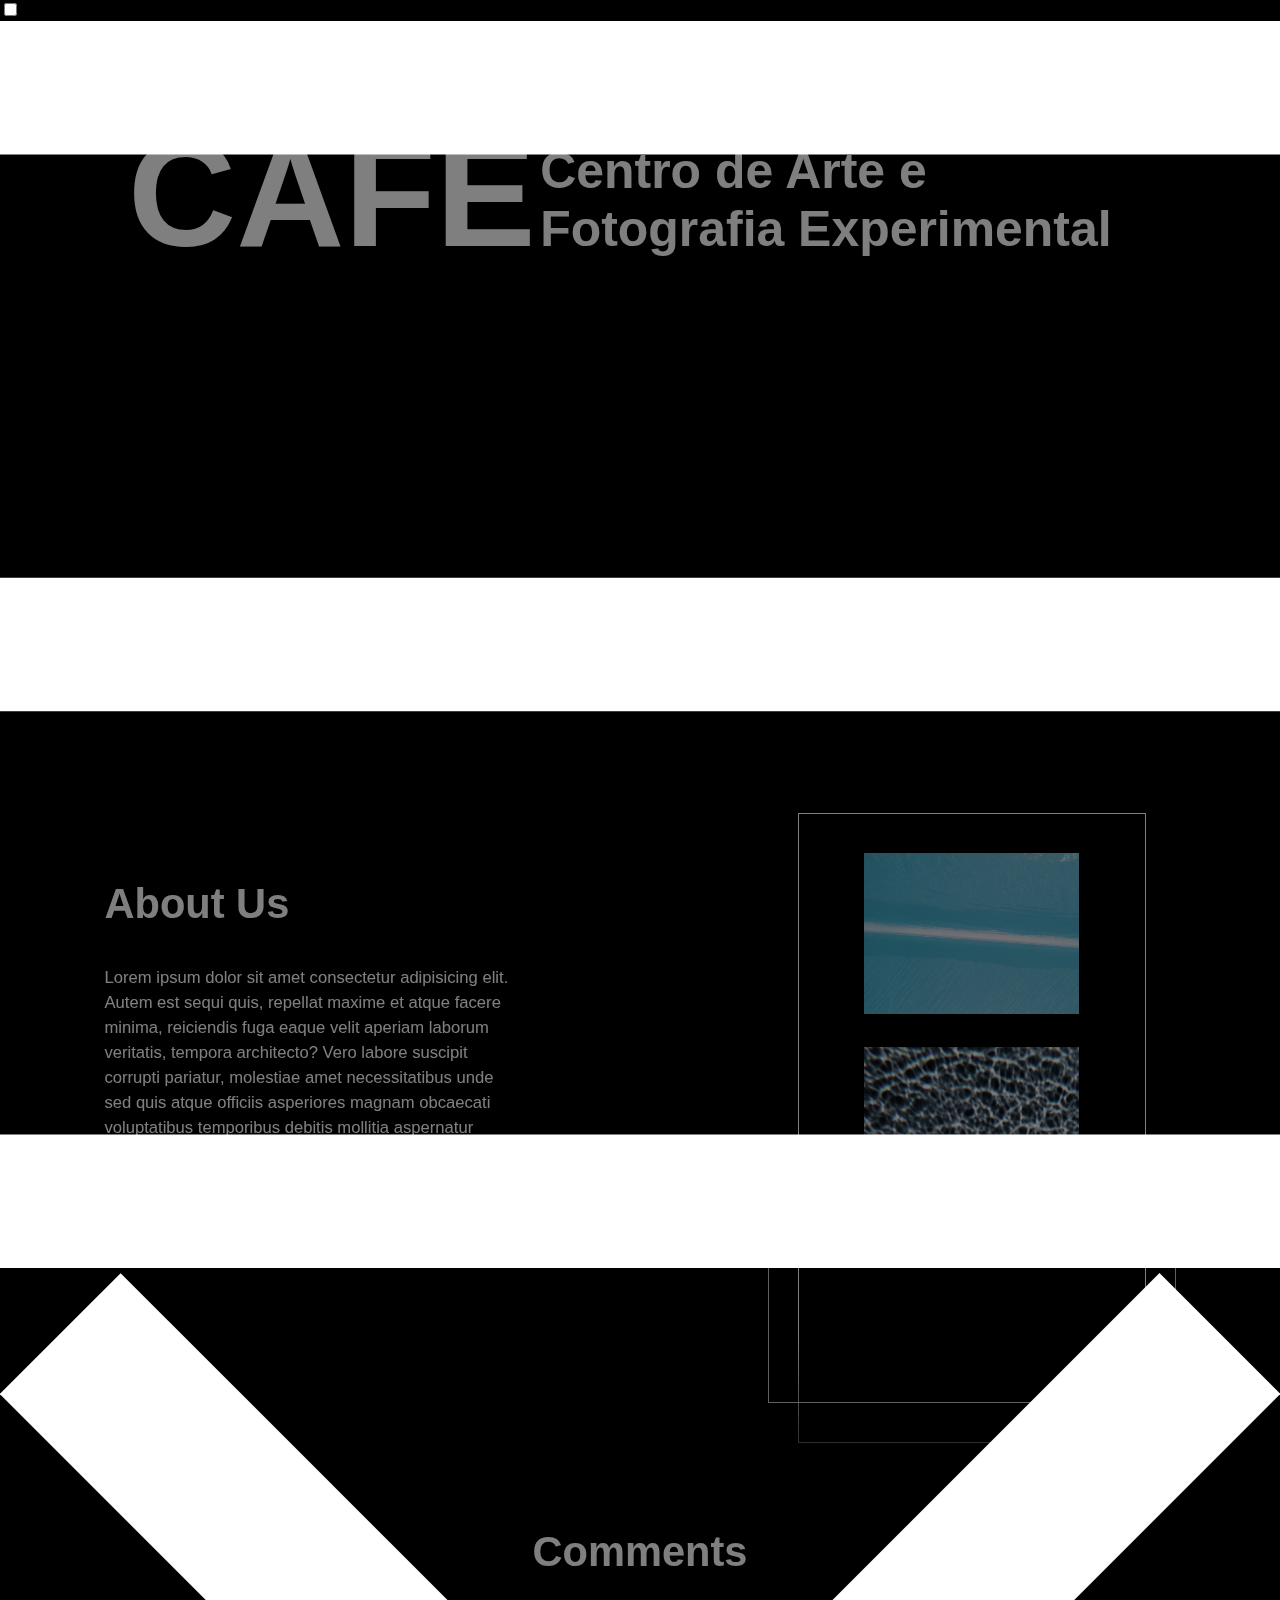
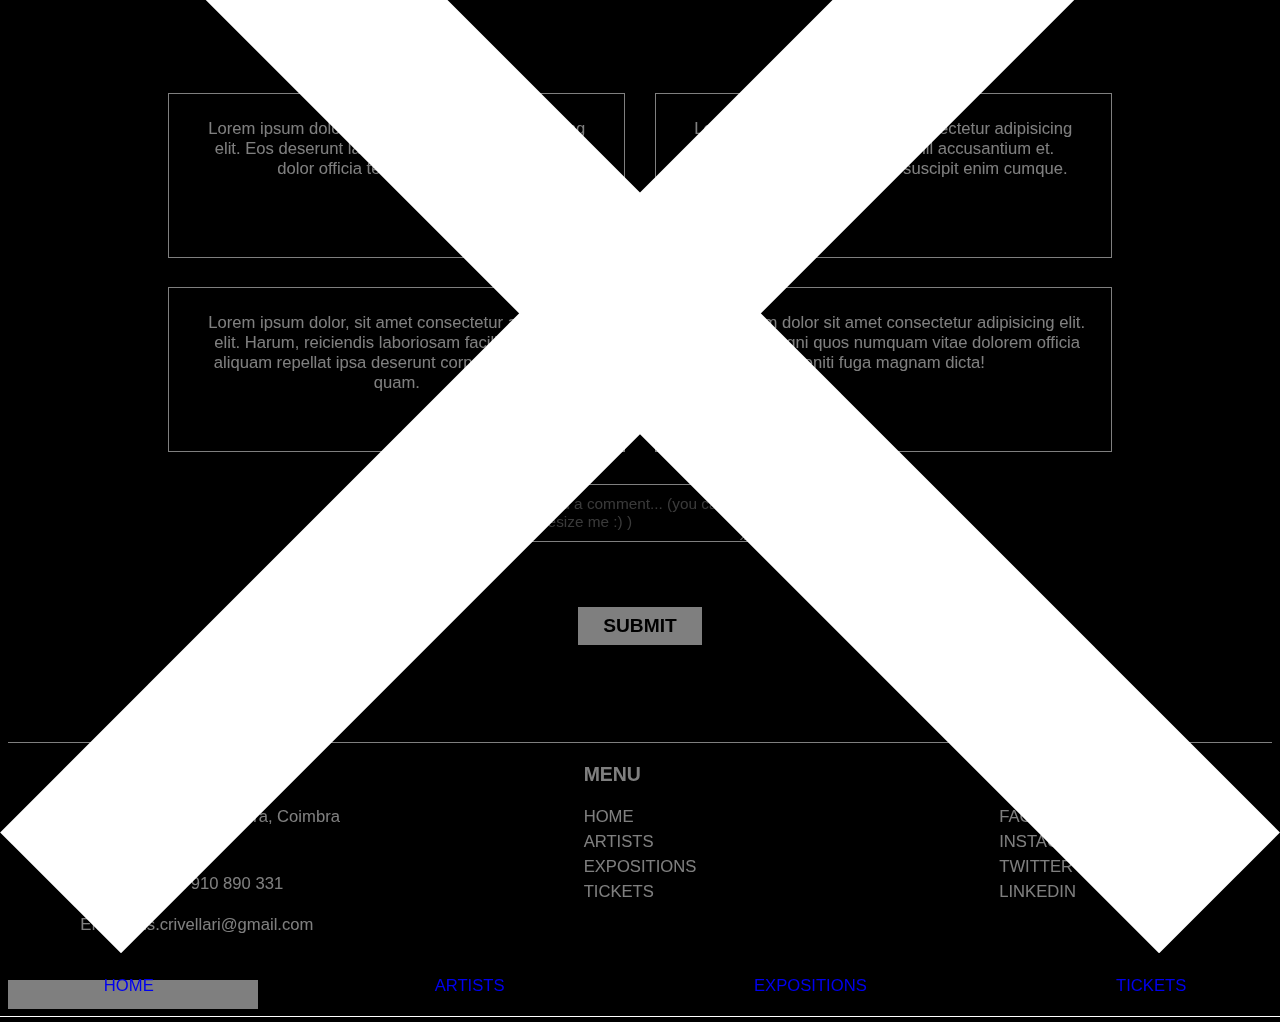
==== commit 1bb2ba2b: "header2" ====
--- a/index.html
+++ b/index.html
@@ -12,22 +12,10 @@
 <body>
 
 
-    <header class="header">
-
-        <img id="menuicon" src="imagens/menuicon.svg" alt="Burguer Menu" width="20px">
-        <img id="menuicon_close" src="imagens/menuicon_close.svg" alt=" Close Burguer Menu " width="20px">
-
-        <input type="checkbox" name="menu" id="menu-click">
-        <div class="burguer">
+    <header class="header1">
+        
+        <nav class="navheader">
             <ul>
-                <li class="dot dot1"></li>
-                <li class="dot dot2"></li>
-                <li class="dot dot3"></li>
-            </ul>
-        </div>
-        
-        <nav>
-            <ul id="navheader">
                 <li><a href="index.html">HOME</a></li>
                 <li><a href="artists.html">ARTISTS</a></li>
                 <li><a href="expositions.html">EXPOSITIONS</a></li>
@@ -35,6 +23,22 @@
             </ul>
         </nav>
 
+    </header>
+    <header class="header2">
+
+        <input type="checkbox" name="menu" id="menu-click">
+
+        <img id="menuicon" src="imagens/menuicon.svg" alt="Burguer Menu">
+        <img id="menuicon_close" src="imagens/menuicon_close.svg" alt=" Close Burguer Menu ">
+
+        <nav class="navheader2">
+            <ul>
+                <li><a href="index.html">HOME</a></li>
+                <li><a href="artists.html">ARTISTS</a></li>
+                <li><a href="expositions.html">EXPOSITIONS</a></li>
+                <li><a href="tickets.html">TICKETS</a></li>
+            </ul>
+        </nav>
     </header>
  
 <div class="abovefold">
--- a/css/style.css
+++ b/css/style.css
@@ -405,7 +405,6 @@
     font-weight: 400;
     z-index: 1;
     transition: var(--trans);
-
 }
 
 .artist-pics img{
@@ -883,6 +882,10 @@
 
 
 @media screen and (max-width: 600px) {
+
+    body{
+        font-size: 2.5vw;
+    }
     .aboutus{
         background-image: url(https://images.unsplash.com/photo-1634712840728-5417d1bbea9a?ixlib=rb-4.0.3&ixid=MnwxMjA3fDB8MHxwaG90by1wYWdlfHx8fGVufDB8fHx8&auto=format&fit=crop&w=2076&q=80);    
         background-size: 100vw;
@@ -914,7 +917,11 @@
         grid-column: 2/3;
         grid-row: 4/6;
     }
-    #imgbox{
+
+    #imgbox, #img1, #img2, #img3{
+        display: none;
+    }
+    /* #imgbox{
         display: inline-block;
         border: var(--borda);
         margin: -40px 30px -40px 30px;
@@ -934,7 +941,7 @@
     #img3{
         grid-column: 2/3;
         grid-row: 7/9;
-    }
+    } */
 
 
 }
@@ -959,7 +966,7 @@
         display: inline-block;
         position: relative;
         text-align: center;
-        grid-column: 2/4;
+        grid-column: 1/6;
         grid-row: 1/2;
     }
     
@@ -987,24 +994,29 @@
         grid-row: 3/5;
     }
     
-    #c2{
-        grid-column: 2/5;
-        grid-row: 3/5;
-    }
-    
-    #c3{
-        grid-column: 2/5;
-        grid-row: 5/7;
-    }
-    
     #c4{
         grid-column: 2/5;
         grid-row: 5/7;
     }
+
+    
+    #c3,#c2{
+        display: none;
+    }
+    /* #c2{
+        grid-column: 2/5;
+        grid-row: 3/5;
+    } */
+    /* #c3{
+        grid-column: 2/5;
+        grid-row: 5/7;
+    } */
+    
+
     
     .comments form{
         position: relative;
-        grid-column: 3/7;
+        grid-column: 1/6;
         grid-row: 7/9;
     }
 }
@@ -1020,53 +1032,74 @@
 /* ------------------------------------------  ARTISTS ------------------------------------------ */
 
 @media screen and (max-width: 600px) {  
+   
+    
     .artist-pics{
         display: grid;
         grid-template-columns: 5% 1fr 5%;
-        grid-template-rows: repeat(20, 5vw);
+        /* grid-template-rows: 5vh repeat(8,1fr); */
+        grid-template-rows: repeat(40, 5vh);
         grid-gap: 2em;
     }
 
     #sprat{
         grid-column: 2/3;
         grid-row: 2/6;
+        z-index: 20;
     }
     
     #polyanskaya{
         grid-column: 2/3;
-        grid-row: 2/6;
+        grid-row: 6/10;
+        z-index: 20;
     }
     
     #golovesov{
         grid-column: 2/3;
-        grid-row: 6/12;
+        grid-row: 10/17;
     }
     
     #dittrich{
         grid-column: 2/3;
-        grid-row: 6/10;
+        grid-row: 17/21;
+        z-index: 20;
     }
     
     #piwnicki{
         grid-column: 2/3;
-        grid-row: 10/16;
+        grid-row: 21/28;
+        z-index: 20;
     }
     
     #steiner{
         grid-column: 2/3;
-        grid-row: 12/16;
+        grid-row: 28/32;
+        z-index: 20;
     }
     
     #ivanov{
         grid-column: 2/3;
-        grid-row: 16/20;
+        grid-row: 32/36;
+        z-index: 20;
     }
     
     #hasselmann{
         grid-column: 2/3;
-        grid-row: 16/20;
-    }
-    
+        grid-row: 36/40;
+        z-index: 20;
+    }
+    
+    figcaption{
+        position: relative;
+        left: 10vw;
+        bottom: 15vw;
+        font-size: 5vw;
+        font-style: italic;
+        font-weight: 400;
+        z-index: 1;
+        transition: var(--trans);
+    }
+
 }
 
     
@@ -1084,27 +1117,56 @@
         grid-gap: 2em;
     }
 
+  #-marek{
+    display: inline-block;
+    grid-column: 2/3;
+    grid-row: 8/9;
+  }
+  #-peter{
+    display: inline-block;
+    grid-column: 2/3;
+    grid-row: 18/19;
+  }
+  #-velizar{
+    display: inline-block;
+    grid-column: 2/3;
+    grid-row: 29/30;
+  }
+
+  #-bernd{
+    display: inline-block;
+    grid-column: 2/3;
+    grid-row: 39/40;
+  }
+
+  #velizar{
+    background-color: rgba(0,0,0,0.5);
+  }
     /* Titles */
 
 
 .marek{
-    grid-column: 2/3;
-    grid-row: 2/4;
+    z-index: 20;
+    grid-column: 2/3;
+    grid-row: 3/4;
 }
 
 .peter{
-    grid-column: 2/3;
-    grid-row: 8/9;
+    z-index: 20;
+    grid-column: 2/3;
+    grid-row: 13/14;
 }
 
 .velizar{
-    grid-column: 2/3;
-    grid-row: 14/15;
+    z-index: 20;
+    grid-column: 2/3;
+    grid-row: 23/24;
 }
 
 .bernd{
-    grid-column: 2/3;
-    grid-row: 20/21;
+    z-index: 20;
+    grid-column: 2/3;
+    grid-row: 33/34;
 }
 
 
@@ -1113,22 +1175,22 @@
 
 #marek{
     grid-column: 2/3;
-    grid-row: 3/6;
+    grid-row: 9/11;
 }
 
 #peter{
     grid-column: 2/3;
-    grid-row: 9/12;
+    grid-row: 19/20;
 }
 
 #velizar{
     grid-column: 2/3;
-    grid-row: 15/18;
+    grid-row: 30/32;
 }
 
 #bernd{
     grid-column: 2/3;
-    grid-row: 21/24;
+    grid-row: 40/42;
 }
 
 
@@ -1137,42 +1199,42 @@
 
 #ex1{
     grid-column: 2/3;
-    grid-row: 2/5;
+    grid-row: 2/7;
 }
 
 #ex2{
     grid-column: 2/3;
-    grid-row: 5/8;
+    grid-row: 7/12;
 }
 
 #ex3{
     grid-column: 2/3;
-    grid-row: 8/11;
+    grid-row: 12/17;
 }
 
 #ex4{
     grid-column: 2/3;
-    grid-row: 11/14;
+    grid-row: 17/22;
 }
 
 #ex5{
     grid-column: 2/3;
-    grid-row: 14/17;
+    grid-row: 22/27;
 }
 
 #ex6{
     grid-column: 2/3;
-    grid-row: 17/20;
+    grid-row: 27/32;
 }
 
 #ex7{
     grid-column: 2/3;
-    grid-row: 20/23;
+    grid-row: 32/37;
 }
 
 #ex8{
     grid-column: 2/3;
-    grid-row: 23/26;
+    grid-row: 37/42;
 }
 
 }
@@ -1186,52 +1248,81 @@
 
 
 
+
+
+
+
+/* ------------------------------------------  FOOTER ------------------------------------------ */
+/* ------------------------------------------  FOOTER ------------------------------------------ */
+/* ------------------------------------------  FOOTER ------------------------------------------ */
+/* ------------------------------------------  FOOTER ------------------------------------------ */
+
+
     
 @media screen and (max-width: 600px) { 
-    .tickets{
-        display: grid;
-        grid-template-columns: 5% 1fr 15% 1fr 5%;
-        grid-template-rows: repeat(10, 5vw);
-        grid-gap: 2em;
-    }
-
-#logo{
-    position: relative;
-    right: 25%;
-    grid-column: 2/3;
-    grid-row: 2/4;
-    opacity: 50%;
-}
-
-#build{
-    position: relative;
-    bottom: 25px;
-    grid-column: 7/13;
-    grid-row: 1/10;
-}
-
-.tickets h1, .tickets h4{
-    display: inline-block;
-    position: relative;
-}
-
-#cafe_h1{
-    grid-column: 2/7;
-    grid-row: 2/3;
-    font-size: 2.5em;
-}
-
-#cafe_h4{
-    transform: translateY(-300%);
-    grid-column: 2/7;
-    grid-row-start: 4;
-    text-transform: uppercase;
-    font-weight: 200;
-    font-style: italic;
-}
-
-.buy-tickets{
-    grid-column: 2/7;
-    grid-row: 4/10;
-}
-}+
+footer{
+    display: grid;
+    grid-template-columns: 5% 1fr 1fr 1fr 1fr 5%;
+    grid-gap: 2vw;
+    border-top: var(--borda);
+    background-color: rgba(0, 0, 0, 0.5);
+    top: 0;
+    left: 0;
+    right: 0;
+}
+
+footer nav ul{
+    width: fit-content;
+    padding: 0;
+    list-style: none;
+}
+
+#find-us, #social-media{
+    margin-right: auto;
+    margin-left: auto;
+
+}
+
+
+footer nav ul li{
+    line-height: 1.5em;
+}
+footer nav ul li a{
+    color: inherit;
+    display: inline-block;
+    position: relative;
+    text-decoration: none;
+    /* text-align: center; */
+}
+
+footer img{
+    display: none;
+}
+
+
+#find-us{
+    grid-column:2/3;
+
+}
+#social-media{
+    grid-column: 5/6;
+}
+
+footer nav ul li a:visited{ color: #eee; }
+
+header nav ul li a:hover::after{ transform: scale(1,1); }
+
+header nav ul li a:visited{ color: #eee; }
+
+
+a:active{ color: white; }
+
+#socialmedia_link{
+    color: white;
+    
+}
+#menu{
+    display: none;
+}
+}
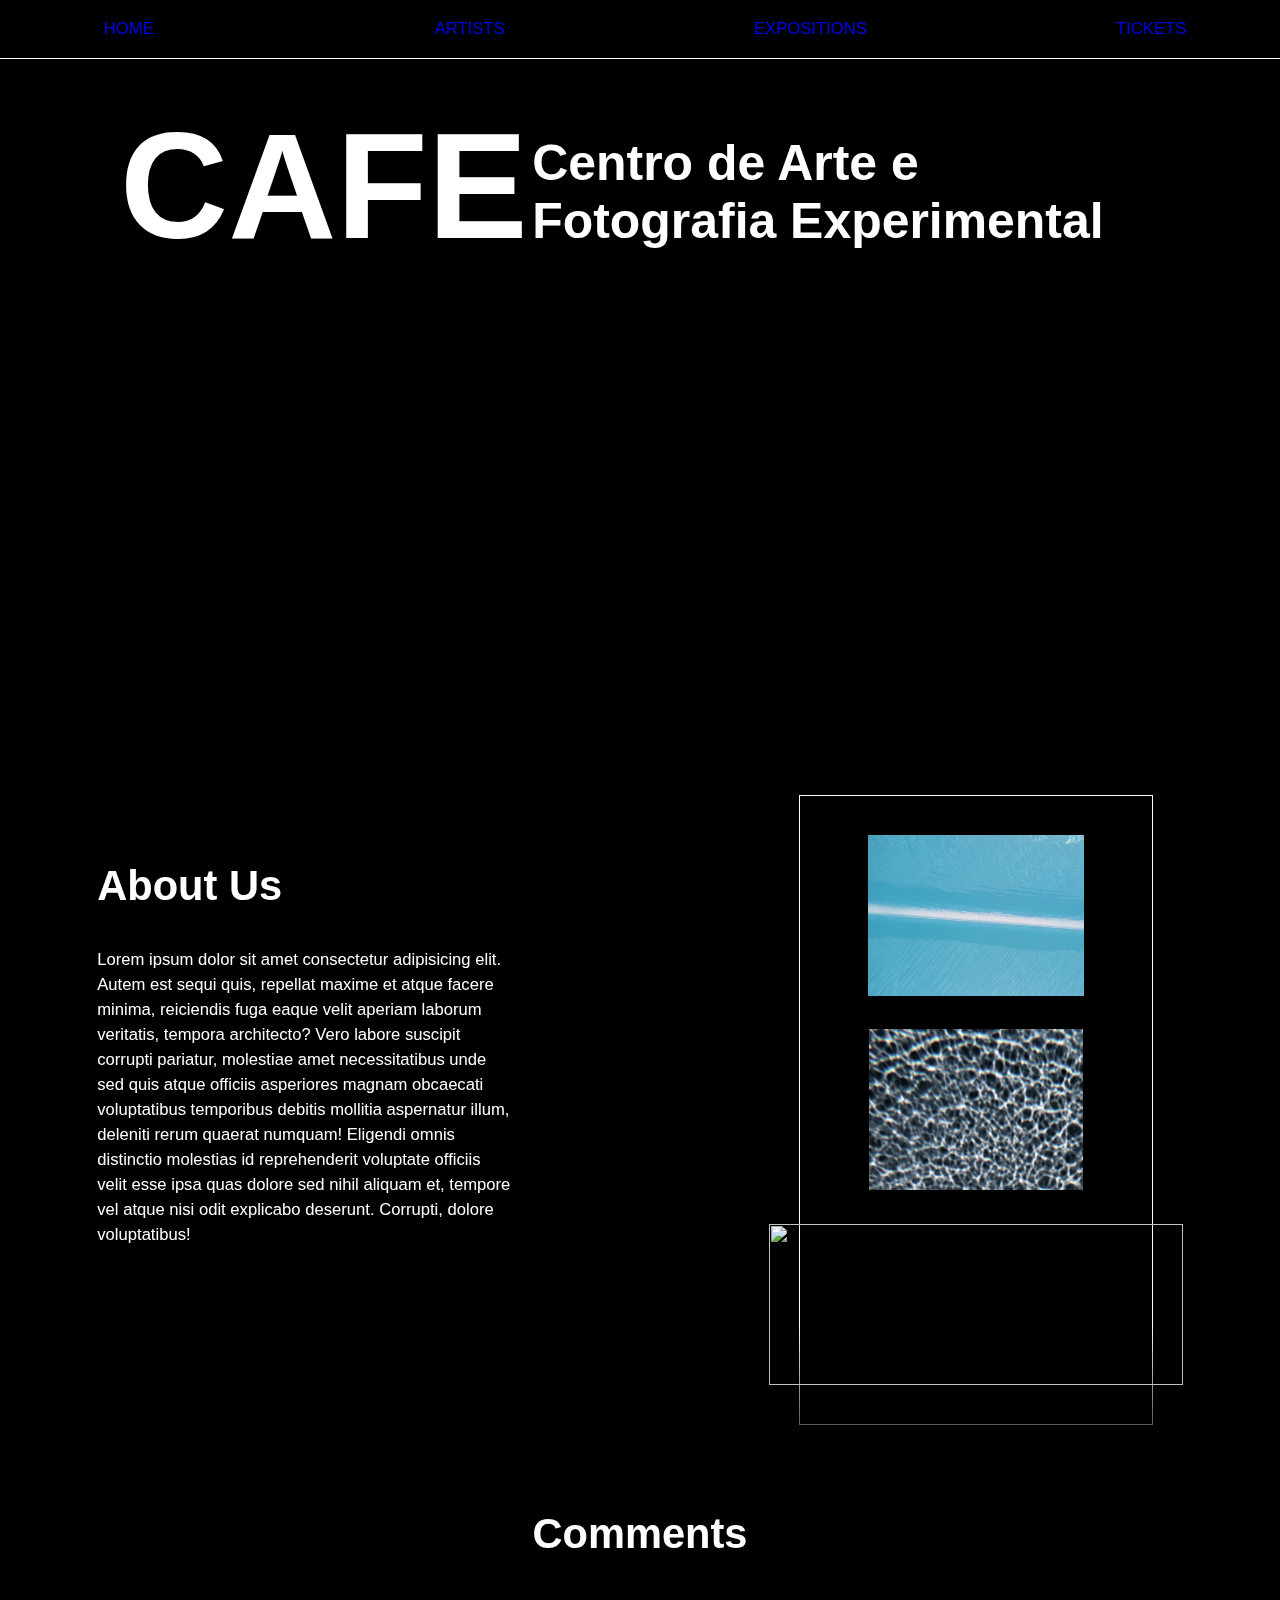
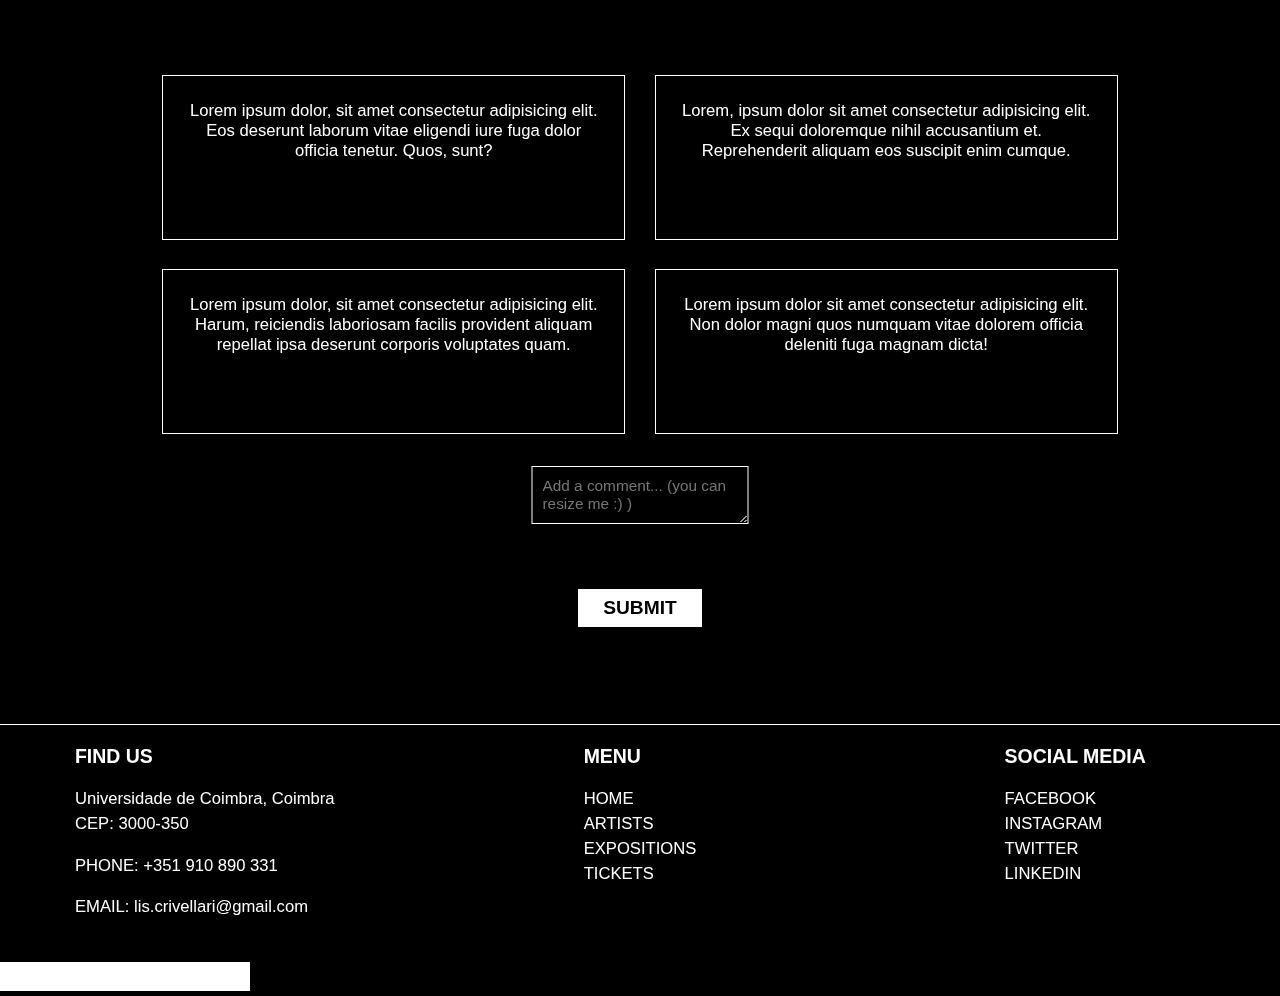
==== commit 30d46582: "HEADER RESPONSIVOOO" ====
--- a/index.html
+++ b/index.html
@@ -10,7 +10,6 @@
 
 </head>
 <body>
-
 
     <header class="header1">
         
@@ -27,18 +26,17 @@
     <header class="header2">
 
         <input type="checkbox" name="menu" id="menu-click">
-
-        <img id="menuicon" src="imagens/menuicon.svg" alt="Burguer Menu">
-        <img id="menuicon_close" src="imagens/menuicon_close.svg" alt=" Close Burguer Menu ">
-
-        <nav class="navheader2">
+        <div class="burguer">
             <ul>
                 <li><a href="index.html">HOME</a></li>
                 <li><a href="artists.html">ARTISTS</a></li>
                 <li><a href="expositions.html">EXPOSITIONS</a></li>
                 <li><a href="tickets.html">TICKETS</a></li>
             </ul>
-        </nav>
+        </div>
+
+        <img id="menuicon" src="imagens/menuicon.svg" alt="Burguer Menu">
+        <img id="menuicon_close" src="imagens/menuicon_close.svg" alt=" Close Burguer Menu ">
     </header>
  
 <div class="abovefold">
--- a/css/style.css
+++ b/css/style.css
@@ -12,6 +12,7 @@
 }
 
 body{
+    margin: 0;
     background-color: black;
     font-size: 1.3vw;
 }
@@ -19,6 +20,7 @@
 h1{
     font-size: 2.5em;
 }
+
 
 
 
@@ -28,7 +30,9 @@
 
 
 
-header{
+
+
+.header1{
     display: flexbox;
     border-bottom: var(--borda);
     background-color: rgba(0, 0, 0, 0.5);
@@ -38,7 +42,7 @@
     position: fixed;
     z-index: 20;
 }
-header nav ul{
+.header1 nav ul{
     display: grid;
     grid-template-columns: repeat(4, 1fr);
     grid-gap: 5em;
@@ -46,17 +50,17 @@
     list-style: none;
 }
 
-header nav ul li{
+.header1 nav ul li{
     text-align: center;
     line-height: 1.5em;
 }
-header nav ul li a{
+.header1 nav ul li a{
     display: inline-block;
     position: relative;
     text-decoration: none;
 }
 
-header nav ul li a::after{
+.header1 nav ul li a::after{
     content: "";
     transform: scale(0,1);
     position: absolute;
@@ -66,8 +70,84 @@
     left: 0;
     bottom: 0;
     transition: 0.3s ease;
-}
-
+} 
+
+.header2 {
+    display: inline-block;
+    width: 150px;
+}
+
+.header2 ul{
+    padding: 0%;
+    position: fixed;
+    list-style:none;
+    width: 30%;
+    height: 20%;
+    padding-top: 40px;
+    background-color: rgba(0, 0, 0, 0.5);
+    border: var(--borda);
+    right: 0px;
+    z-index: 30;
+}
+
+.header2 ul li{
+    position: relative;
+    margin: 0px;
+    line-height: 2.5em;
+    text-align: right;
+    right: 20px;
+}
+
+.header2 ul li a{
+    color: inherit;
+    text-decoration: none;
+    font-weight: 600;
+}
+
+#menu-click, #menuicon, #menuicon_close{
+    position: fixed;
+    top: 40px;
+    z-index: 50;
+    right: 20px;
+}
+
+#menu-click{
+    appearance: none;
+    display: inline-block;
+    width: 50px;
+    height: 25px;
+    z-index: 1;
+    margin: 2px;
+    z-index: 60;
+
+}
+
+#menuicon, #menuicon_close{
+    width: 2vw;
+    min-width: 15px;
+    margin: 2px;
+}
+
+
+#menu-click:checked + .burguer{
+   display: none;
+}
+
+#menu-click:not(:checked) ~ #menuicon{
+    display: none;
+ }
+
+#menu-click:checked ~ #menuicon_close{
+    display: none;
+ }
+
+ .header2{
+    display: none;
+ }
+
+#socialmedia_link{
+    color: white;
+}
 
 footer{
     display: grid;
@@ -91,7 +171,6 @@
     margin-right: auto;
     margin-left: auto;
 }
-
 
 footer nav ul li{
     line-height: 1.5em;
@@ -123,12 +202,7 @@
 
 header nav ul li a:visited{ color: #eee; }
 
-
 a:active{ color: white; }
-
-#socialmedia_link{
-    color: white;
-}
 
 
 
@@ -141,17 +215,15 @@
 
 
 
-
 .abovefold{
     display: flex;
     flex-direction: column;
-    height: 650px;
+    height: calc(100vw * 0.5);
     bottom: 0;
 }
 
 .gradient{
     display: inline-block;
-    position: absolute;
     width: 100%;
     height: 25%;
     background: rgb(0,0,0);
@@ -159,7 +231,7 @@
 }
 
 .abovefold #g1{
-    top: calc(650px - 24%);
+    transform: translateY(185%);
 }
 
 .titulo{
@@ -201,7 +273,7 @@
 }
 
 .aboutus{
-    background-image: url(https://images.unsplash.com/photo-1634712840728-5417d1bbea9a?ixlib=rb-4.0.3&ixid=MnwxMjA3fDB8MHxwaG90by1wYWdlfHx8fGVufDB8fHx8&auto=format&fit=crop&w=2076&q=80);    
+    background-image: url(https://images.unsplash.com/photo-1634712840728-5417d1bbea9a?ixlib=rb-4.0.3&ixid=MnwxMjA3fDB8MHxwaG90by1wYWdlfHx8fGVufDB8fHx8&auto=format&fit=crop&w=2076&q=80);
     background-size: 100vw;
     display: grid;
     grid-template-columns: 5% 1fr 15% 1fr 5%;
@@ -340,7 +412,7 @@
     background-color: black;
     border: var(--borda);
     transition: var(--trans);
-} 
+}
 
 #comment:hover{
     background-color: white;
@@ -661,11 +733,6 @@
     grid-column: 2/7;
     grid-row: 4/10;
 }
-
-
-/* ----------------------------------- CORRECT THIS ----------------------------------- */
-/* ----------------------------------- CORRECT THIS ----------------------------------- */
-
 
 .checkme{
     display: inline-block;
@@ -824,6 +891,7 @@
 
 
 
+
 /* ------------------------------------------ MEDIA QUERIES ------------------------------------------ */
 /* ------------------------------------------ MEDIA QUERIES ------------------------------------------ */
 /* ------------------------------------------ MEDIA QUERIES ------------------------------------------ */
@@ -952,6 +1020,15 @@
 /* ------------------------------------------  COMMENTS ------------------------------------------ */
 
 @media screen and (max-width: 600px) {
+
+.header1{
+    display: none;
+}
+
+.header2{
+    display: block;
+}
+
     .comments{
         display: grid;
         grid-template-columns: 5% 1fr 15% 1fr 5%;
@@ -1326,3 +1403,47 @@
     display: none;
 }
 }
+
+/* ------------------------------------------  MEDIA QUERYS ------------------------------------------ */
+/* ------------------------------------------  MEDIA QUERYS ------------------------------------------ */
+/* ------------------------------------------  MEDIA QUERYS ------------------------------------------ */
+/* ------------------------------------------  MEDIA QUERYS ------------------------------------------ */
+
+
+@media screen and (max-width: 700px) {
+    
+    #menu-click, .burguer{
+        display: inline-block;
+    }
+
+}
+
+
+
+/* @media screen and (min-width: 412px) {
+    
+    .burguer{
+        padding: 0.9em;
+        width: 0.4vw;
+        height: 2vw;
+    }
+    .dot{
+        display: inline-block;
+        position: absolute;
+        background-color: white;
+        width: 0.3vw;
+        height: 0.3vw ;
+        bottom: 0.7vw;
+        border-radius: 20px;
+    }
+    
+    .dot2{
+        bottom: 1.4vw;
+    }
+    
+    .dot3{
+        bottom: 2.1vw;
+    }
+
+} */
+
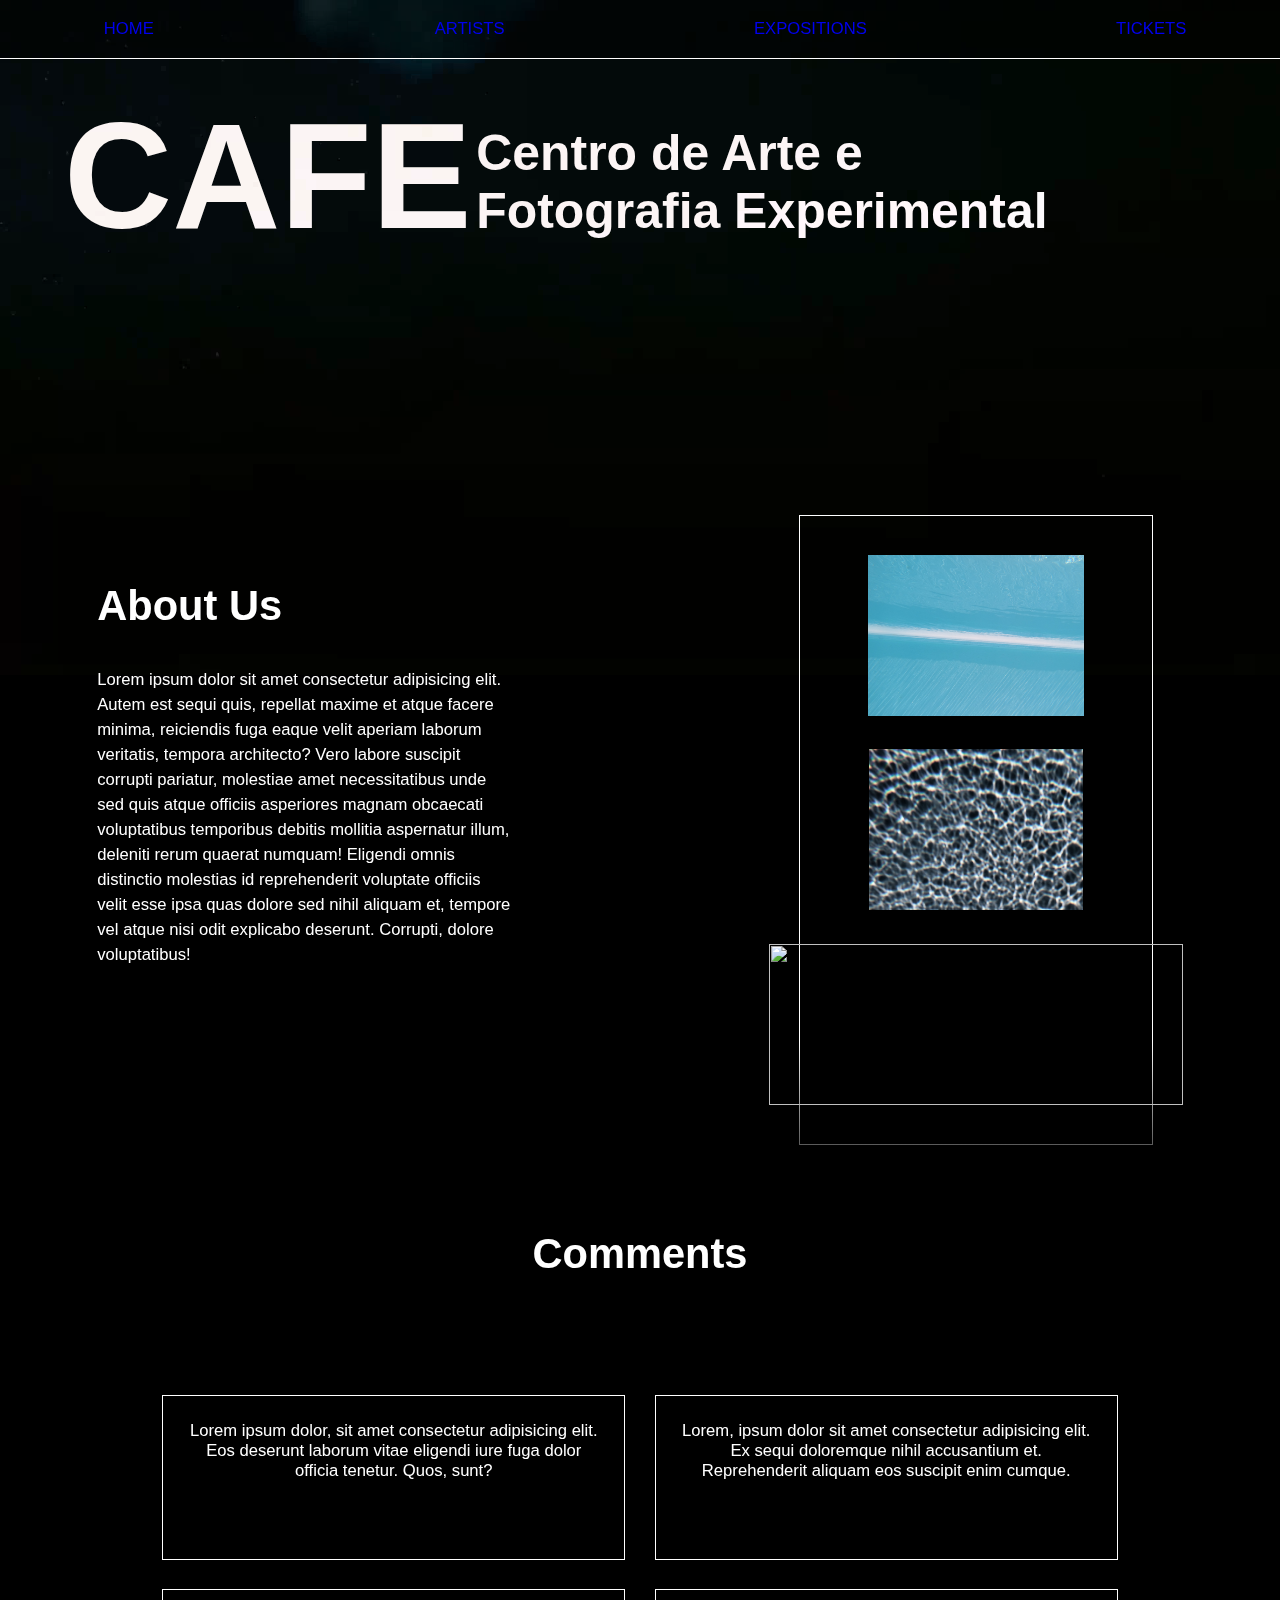
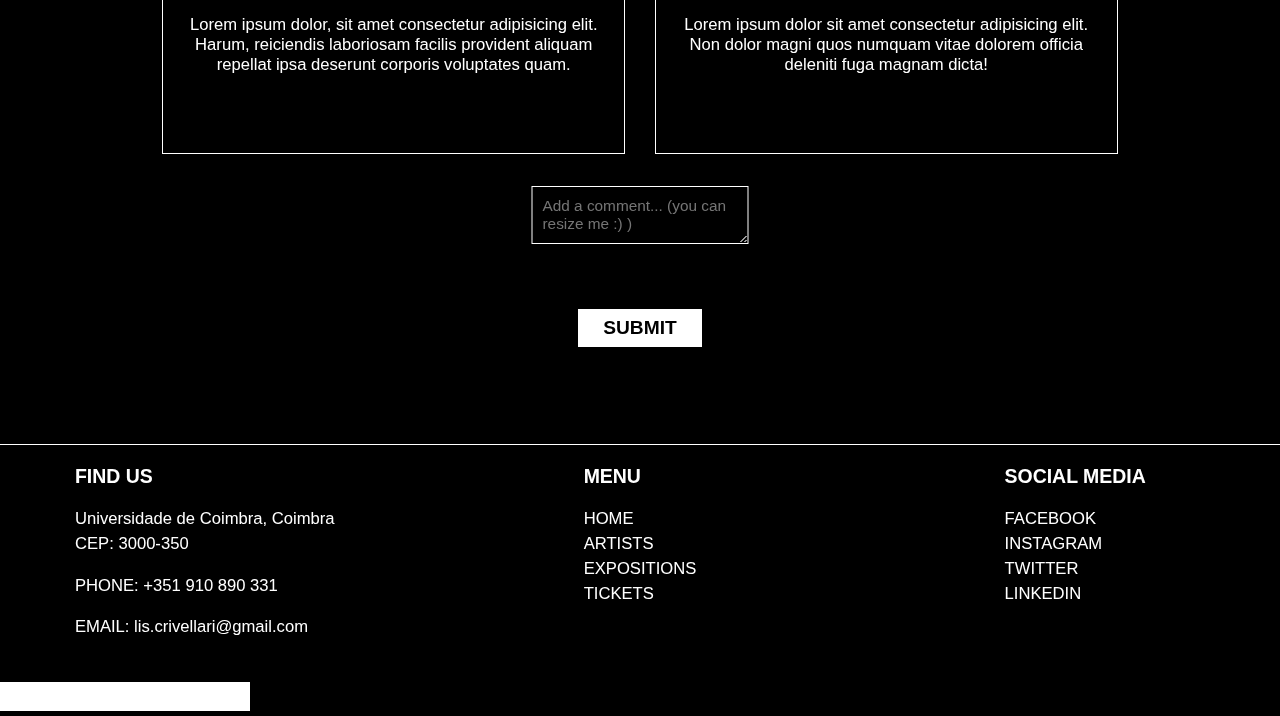
==== commit c10f6cf0: "ZZX" ====
--- a/index.html
+++ b/index.html
@@ -1,5 +1,5 @@
 <!DOCTYPE html>
-<html lang="en">
+<html lang="zxx">
 <head>
     <meta charset="UTF-8">
     <meta name="viewport" content="width=device-width, initial-scale=1">
--- a/css/style.css
+++ b/css/style.css
@@ -40,7 +40,7 @@
     left: 0;
     right: 0;
     position: fixed;
-    z-index: 20;
+    z-index: 50;
 }
 .header1 nav ul{
     display: grid;
@@ -73,7 +73,7 @@
 } 
 
 .header2 {
-    display: inline-block;
+    display:none;
     width: 150px;
 }
 
@@ -82,7 +82,7 @@
     position: fixed;
     list-style:none;
     width: 30%;
-    height: 20%;
+    height: 15%;
     padding-top: 40px;
     background-color: rgba(0, 0, 0, 0.5);
     border: var(--borda);
@@ -104,9 +104,10 @@
     font-weight: 600;
 }
 
+
 #menu-click, #menuicon, #menuicon_close{
     position: fixed;
-    top: 40px;
+    top: 20px;
     z-index: 50;
     right: 20px;
 }
@@ -128,16 +129,19 @@
     margin: 2px;
 }
 
-
-#menu-click:checked + .burguer{
-   display: none;
-}
-
-#menu-click:not(:checked) ~ #menuicon{
+.burguer ul{
+    display: none;
+}
+
+#menu-click:checked + .burguer ul{
+   display: block;
+}
+
+#menu-click:not(:checked) ~ #menuicon_close{
     display: none;
  }
 
-#menu-click:checked ~ #menuicon_close{
+#menu-click:checked ~ #menuicon{
     display: none;
  }
 
@@ -216,10 +220,9 @@
 
 
 .abovefold{
-    display: flex;
-    flex-direction: column;
-    height: calc(100vw * 0.5);
-    bottom: 0;
+    display: grid;
+    grid-template-columns: 5% 1fr 1fr 5%;
+    grid-template-rows: repeat(8, 5vh) ;
 }
 
 .gradient{
@@ -231,7 +234,7 @@
 }
 
 .abovefold #g1{
-    transform: translateY(185%);
+    transform: translateY(100%);
 }
 
 .titulo{
@@ -241,7 +244,8 @@
     color: inherit;
     z-index: 7;
     mix-blend-mode: difference;
-    top: 100px;
+    grid-column: 2/4;
+    grid-row: 3/6;
 }
 
 .titulo h1{
@@ -251,16 +255,17 @@
 .titulo h1, .titulo h2{
     display: inline-block;
     position: relative;
-    left: 120px;
     padding: 0;
     margin: 0;
     font-size: 3em;
     z-index: 1;
 }
 
-.myvideo video{
-    display: inline-block;
-    object-fit: fill;
+.myvideo{
+    display: inline-block;
+    width: 100%;
+    grid-column: 1/5;
+    grid-row: 1/9;
 }
 
 video{
@@ -605,6 +610,33 @@
 
 /* Captions */
 
+#-marek{
+    display: inline-block;
+    grid-column: 5/6;
+    grid-row: 2/3;
+    top: 50%;
+  }
+  #-peter{
+    display: inline-block;
+    grid-column: 5/6;
+    grid-row: 8/9;
+    top: 50%;
+  }
+
+  #-velizar{
+    display: inline-block;
+    grid-column: 5/6;
+    grid-row: 14/15;
+    top: 50%;
+  }
+
+  #-bernd{
+    display: inline-block;
+    grid-column: 5/6;
+    grid-row: 20/21;
+    top: 50%;
+  }
+
 
 #marek{
     grid-column: 5/6;
@@ -846,7 +878,7 @@
 }
 
 .form-tickets input, .form-tickets select{
-    font-size: 0.9vw;
+    font-size: 1vw;
     margin: 0;
     border-radius: 0;
     appearance: none;
@@ -876,10 +908,10 @@
     border: var(--borda);
     font-family: inherit;
     font-weight: 600;
-    font-size: 1vw;
+    font-size: inherit;
     text-transform: uppercase;
-    /* bottom: 7.5%; */
-    transform: translateY(100%);
+    top: 130%;
+    bottom: 0px;
     left: 35%;
     transition: var(--trans);
 }
@@ -899,54 +931,6 @@
 
 
 
-/* @media screen and (max-width: 600px) {
-.aboutus{
-    background-image: url(https://images.unsplash.com/photo-1634712840728-5417d1bbea9a?ixlib=rb-4.0.3&ixid=MnwxMjA3fDB8MHxwaG90by1wYWdlfHx8fGVufDB8fHx8&auto=format&fit=crop&w=2076&q=80);    
-    background-size: 100vw;
-    display: grid;
-    grid-template-columns: 5% 1fr 5%;
-    grid-template-rows: repeat(9, 5vw);
-    grid-gap: 2em;
-}
-
-
-.comments{
-    display: grid;
-    grid-template-columns: repeat(5% 1fr 1fr 5%);
-    grid-template-rows: repeat(9, 5vw);
-    grid-gap: 2em;
-}
-
-
-.artist-pics{
-    display: grid;
-    grid-template-columns: 5% 1fr 5%;
-    grid-template-rows: repeat(20, 5vw);
-    grid-gap: 2em;
-}
-
-
-.expositions{
-    display: grid;
-    grid-template-columns: 5% 1fr 1fr 5%;
-    grid-template-rows: repeat(26, 5vw);
-    grid-gap: 2em;
-}
-
-
-.tickets{
-    display: grid;
-    grid-template-columns: 5% repeat(5% 1fr 15% 1fr 5%);
-    grid-template-rows: repeat(10, 5vw);
-    grid-gap: 2em;
-}
-} */
-
-/* @media screen and (max-width: 600px) { */
-
-
-
-/* ------------------------------------------  ABOUT US ------------------------------------------ */
 
 
 @media screen and (max-width: 600px) {
@@ -954,80 +938,59 @@
     body{
         font-size: 2.5vw;
     }
+
+    .abovefold{
+        grid-template-rows: repeat(5, 10vw);
+    }
+
+
+    .titulo{
+        font-size: 1.8vw;
+    grid-row: 1/6;
+    }
+
+
     .aboutus{
         background-image: url(https://images.unsplash.com/photo-1634712840728-5417d1bbea9a?ixlib=rb-4.0.3&ixid=MnwxMjA3fDB8MHxwaG90by1wYWdlfHx8fGVufDB8fHx8&auto=format&fit=crop&w=2076&q=80);    
         background-size: 100vw;
         display: grid;
         grid-template-columns: 5% 1fr 5%;
-        grid-template-rows: repeat(9, 5vw);
+        grid-template-rows: repeat(7, 5vw);
         grid-gap: 2em;
     }
     
 
 
     .aboutus #g2{
-        position: relative;
-        height: 100%;
-        grid-column: 2/3;
-        grid-row: 8/10;
-        bottom: 0;
+        display: none;
     }
     
     .aboutus #abtus{
         display: inline-block;
         position: relative;
         grid-column: 2/3;
-        grid-row: 3/4;
+        grid-row: 2/3;
+        bottom: 100%;
     }
     
     .aboutus p{
         line-height: 1.5em;
         grid-column: 2/3;
-        grid-row: 4/6;
+        grid-row: 3/6;
     }
 
     #imgbox, #img1, #img2, #img3{
         display: none;
     }
-    /* #imgbox{
-        display: inline-block;
-        border: var(--borda);
-        margin: -40px 30px -40px 30px;
-        grid-column: 2/3;
-        grid-row: 3/9;
-    }
-    #img1{
-        grid-column: 2/3;
-        grid-row: 3/5;
-    }
-    
-    #img2{
-        grid-column: 2/3;
-        grid-row: 5/7;
-    }
-    
-    #img3{
-        grid-column: 2/3;
-        grid-row: 7/9;
-    } */
-
-
-}
+
+
 
 /* ------------------------------------------  COMMENTS ------------------------------------------ */
 /* ------------------------------------------  COMMENTS ------------------------------------------ */
 /* ------------------------------------------  COMMENTS ------------------------------------------ */
 /* ------------------------------------------  COMMENTS ------------------------------------------ */
 
-@media screen and (max-width: 600px) {
-
-.header1{
-    display: none;
-}
-
-.header2{
-    display: block;
-}
+
 
     .comments{
         display: grid;
@@ -1035,8 +998,6 @@
         grid-template-rows: repeat(9, 5vw);
         grid-gap: 2em;
     }
-
-
 
 
     .comments h1{
@@ -1080,25 +1041,22 @@
     #c3,#c2{
         display: none;
     }
-    /* #c2{
-        grid-column: 2/5;
-        grid-row: 3/5;
-    } */
-    /* #c3{
-        grid-column: 2/5;
-        grid-row: 5/7;
-    } */
-    
-
     
     .comments form{
         position: relative;
         grid-column: 1/6;
         grid-row: 7/9;
     }
-}
-    
-
+    
+
+    #comment{
+        font-size: 2vw;
+    }
+
+    #comment_b{
+        transform: scale(1.3);
+        top: 110%;
+    }
 
 
 
@@ -1107,14 +1065,13 @@
 /* ------------------------------------------  ARTISTS ------------------------------------------ */
 /* ------------------------------------------  ARTISTS ------------------------------------------ */
 /* ------------------------------------------  ARTISTS ------------------------------------------ */
-
-@media screen and (max-width: 600px) {  
    
+
+
     
     .artist-pics{
         display: grid;
         grid-template-columns: 5% 1fr 5%;
-        /* grid-template-rows: 5vh repeat(8,1fr); */
         grid-template-rows: repeat(40, 5vh);
         grid-gap: 2em;
     }
@@ -1177,7 +1134,8 @@
         transition: var(--trans);
     }
 
-}
+
+    
 
     
 /* ------------------------------------------ EXPOSITIONS ------------------------------------------ */
@@ -1186,7 +1144,8 @@
 /* ------------------------------------------ EXPOSITIONS ------------------------------------------ */
 
 
-@media screen and (max-width: 600px) {
+
+
     .expositions{
         display: grid;
         grid-template-columns: 5% 1fr 5%;
@@ -1208,17 +1167,16 @@
     display: inline-block;
     grid-column: 2/3;
     grid-row: 29/30;
+    top: 50%;
   }
 
   #-bernd{
     display: inline-block;
     grid-column: 2/3;
-    grid-row: 39/40;
+    grid-row: 38/39;
+    top: 50%;
   }
 
-  #velizar{
-    background-color: rgba(0,0,0,0.5);
-  }
     /* Titles */
 
 
@@ -1263,11 +1221,12 @@
 #velizar{
     grid-column: 2/3;
     grid-row: 30/32;
+    top: 20%;
 }
 
 #bernd{
     grid-column: 2/3;
-    grid-row: 40/42;
+    grid-row: 39/41;
 }
 
 
@@ -1314,7 +1273,6 @@
     grid-row: 37/42;
 }
 
-}
 
 
 
@@ -1325,8 +1283,73 @@
 
 
 
-
-
+.tickets{
+    grid-template-rows: repeat(16, 5vw);
+}
+
+#build{
+    display: none;
+}
+.form-tickets{
+
+    display: grid;
+    grid-column: 1fr;
+    grid-template-rows: repeat(7,10vw);
+    padding: 0;
+}    
+
+#cafe_h1{
+    grid-column: 2/12;
+    grid-row: 2/4; 
+}
+
+#cafe_h4{
+    font-size: 3.3vw;
+    grid-column: 2/12;
+    grid-row: 4/5; 
+    top: 50%;
+}
+
+.buy-tickets{
+    display: inline-block;
+    position: relative;
+    grid-column: 2/12;
+    grid-row: 6/15;
+}
+
+.checkme{
+    font-size: 3vw;
+    display: inline-block;
+    position: relative;
+    align-items: center;
+    grid-column: 2/12;
+    grid-row: 6/15;
+}
+
+
+
+.buy-tickets{
+    grid-column: 2/12;
+    grid-row: 6/15;
+}
+
+
+.form-tickets label{
+    text-transform: uppercase;
+    display: inline-block;
+    position: relative;
+    padding: 0.9em;
+    border: var(--borda);
+    width: auto;
+}
+
+.form-tickets input, .form-tickets select{
+    font-size: 1.7vw;
+}
+
+#form_b{
+    top: 100%;
+}
 
 
 /* ------------------------------------------  FOOTER ------------------------------------------ */
@@ -1336,7 +1359,7 @@
 
 
     
-@media screen and (max-width: 600px) { 
+
 
 footer{
     display: grid;
@@ -1370,7 +1393,6 @@
     display: inline-block;
     position: relative;
     text-decoration: none;
-    /* text-align: center; */
 }
 
 footer img{
@@ -1402,48 +1424,13 @@
 #menu{
     display: none;
 }
-}
-
-/* ------------------------------------------  MEDIA QUERYS ------------------------------------------ */
-/* ------------------------------------------  MEDIA QUERYS ------------------------------------------ */
-/* ------------------------------------------  MEDIA QUERYS ------------------------------------------ */
-/* ------------------------------------------  MEDIA QUERYS ------------------------------------------ */
-
-
-@media screen and (max-width: 700px) {
-    
-    #menu-click, .burguer{
-        display: inline-block;
-    }
-
-}
-
-
-
-/* @media screen and (min-width: 412px) {
-    
-    .burguer{
-        padding: 0.9em;
-        width: 0.4vw;
-        height: 2vw;
-    }
-    .dot{
-        display: inline-block;
-        position: absolute;
-        background-color: white;
-        width: 0.3vw;
-        height: 0.3vw ;
-        bottom: 0.7vw;
-        border-radius: 20px;
-    }
-    
-    .dot2{
-        bottom: 1.4vw;
-    }
-    
-    .dot3{
-        bottom: 2.1vw;
-    }
-
-} */
-
+
+.header1{
+    display: none;
+}
+
+.header2, .burguer{
+    display: block;
+}
+
+}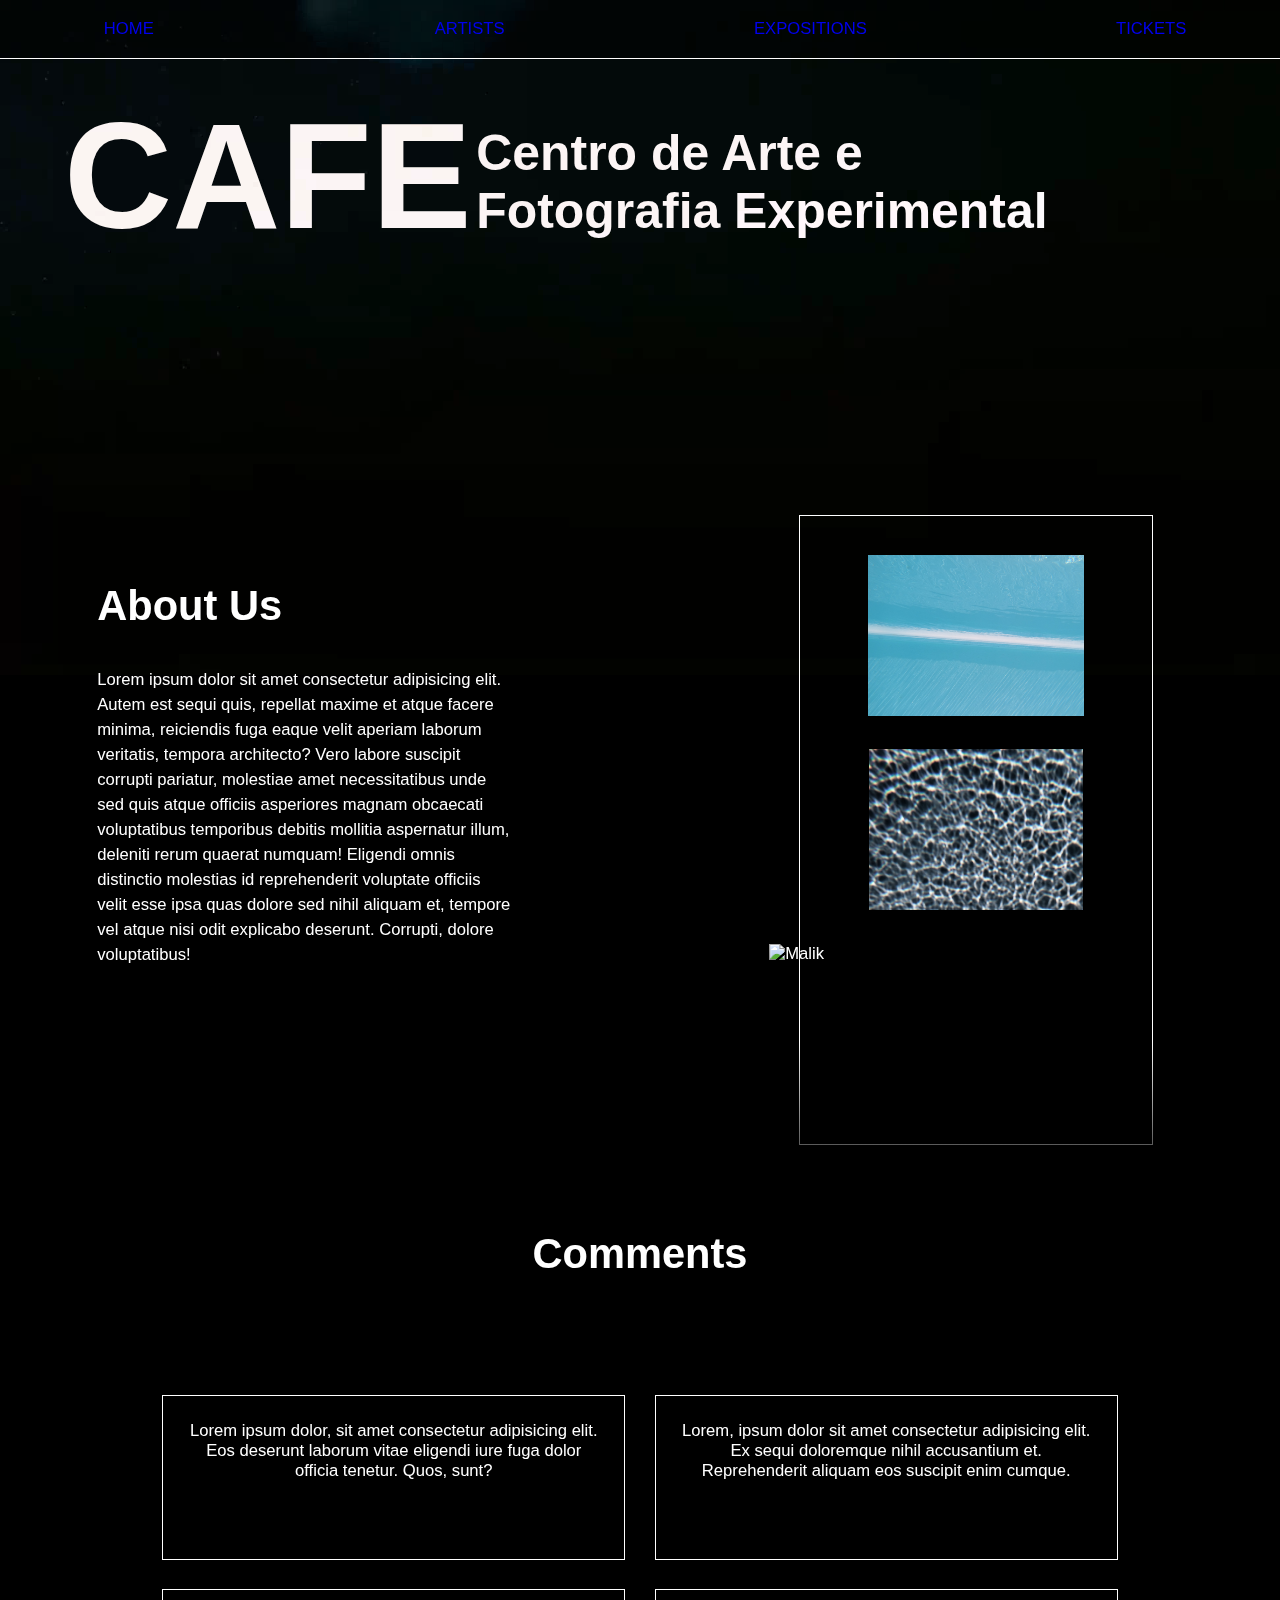
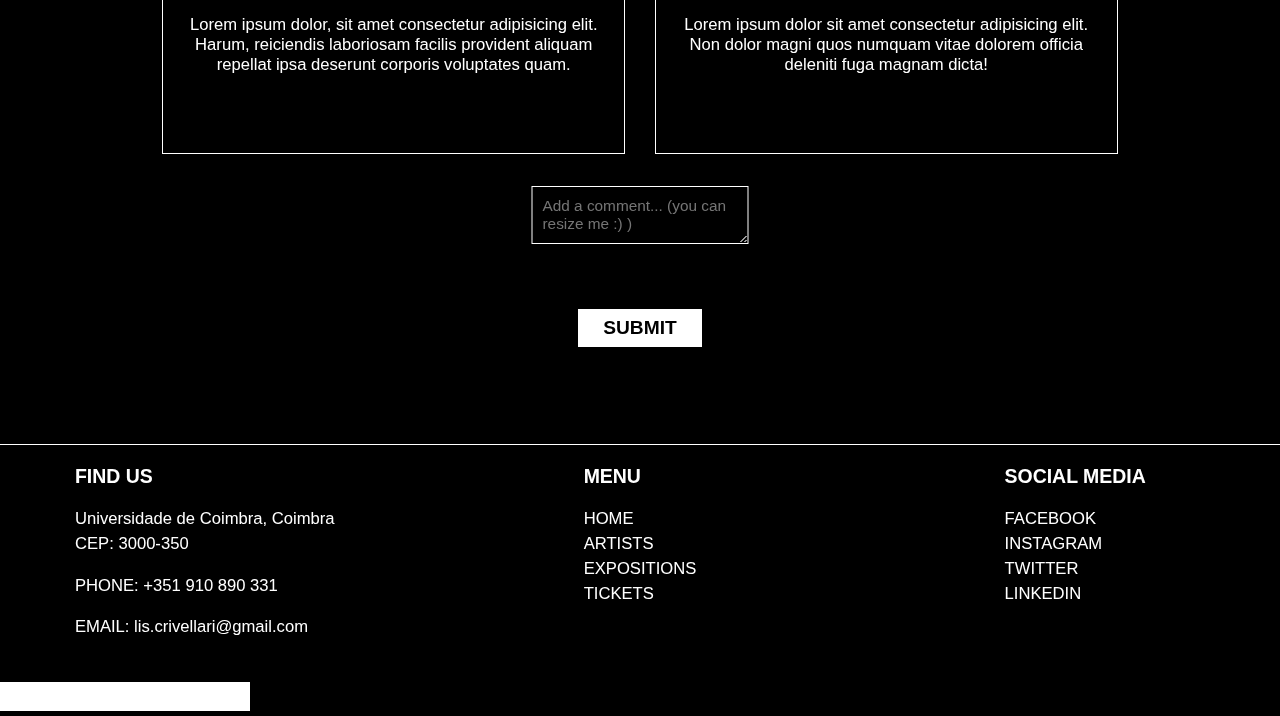
==== commit c2c6f11b: "kdfnksdf" ====
--- a/index.html
+++ b/index.html
@@ -56,9 +56,9 @@
 <p>Lorem ipsum dolor sit amet consectetur adipisicing elit. Autem est sequi quis, repellat maxime et atque facere minima, reiciendis fuga eaque velit aperiam laborum veritatis, tempora architecto? Vero labore suscipit corrupti pariatur, molestiae amet necessitatibus unde sed quis atque officiis asperiores magnam obcaecati voluptatibus temporibus debitis mollitia aspernatur illum, deleniti rerum quaerat numquam! Eligendi omnis distinctio molestias id reprehenderit voluptate officiis velit esse ipsa quas dolore sed nihil aliquam et, tempore vel atque nisi odit explicabo deserunt. Corrupti, dolore voluptatibus!</p>
 <div id="imgbox"></div>
 <div class="gradient" id="g2"></div>
-<img id="img1" src="imagens/bernd-dittrich-2.jpg" width=500px height="500px">
-          <img id="img2" src="imagens/bernd-dittrich.jpg"width=500px height="500px">
-             <img id="img3" src="imagens/roman-malik.jpg"width=500px height="500px">
+<img id="img1" src="imagens/bernd-dittrich-2.jpg" alt="Dittrich">
+          <img id="img2" src="imagens/bernd-dittrich.jpg" alt="Dittrich">
+             <img id="img3" src="imagens/roman-malik.jpg" alt="Malik">
 </div>
 
   
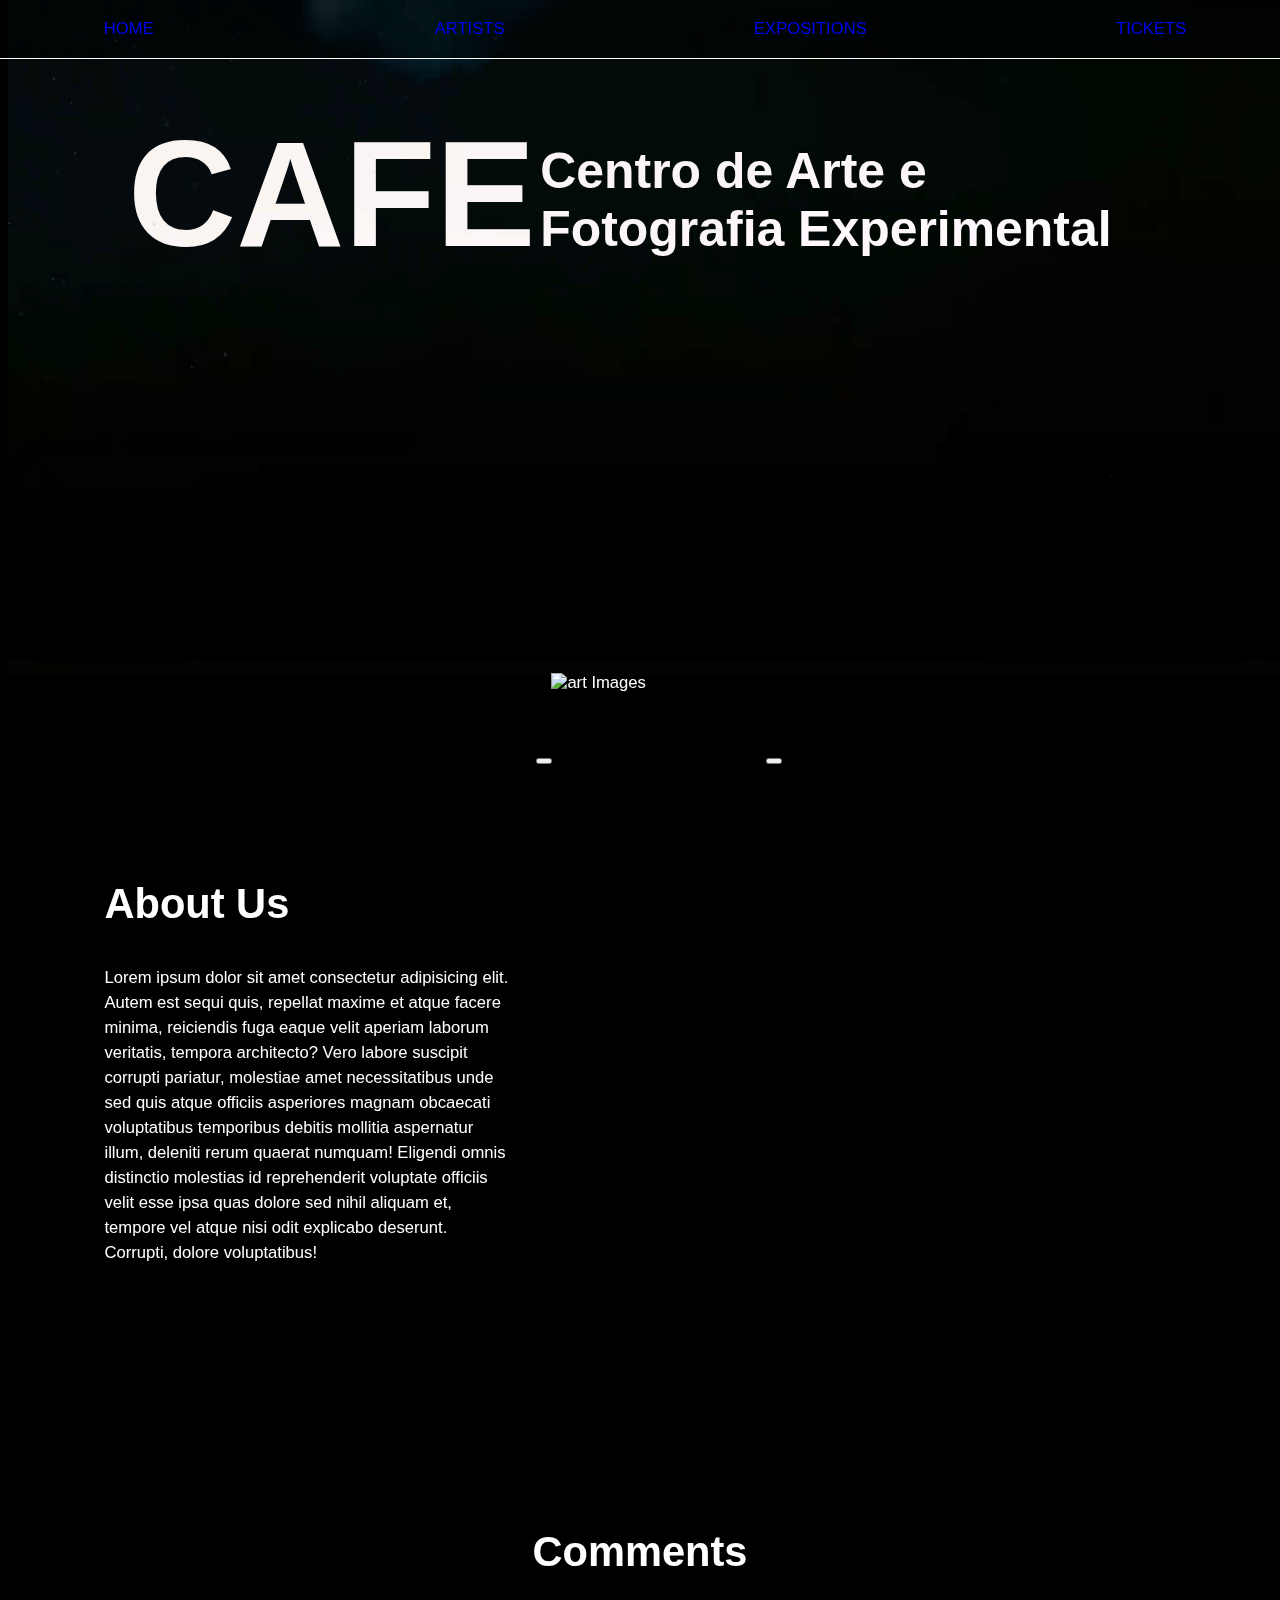
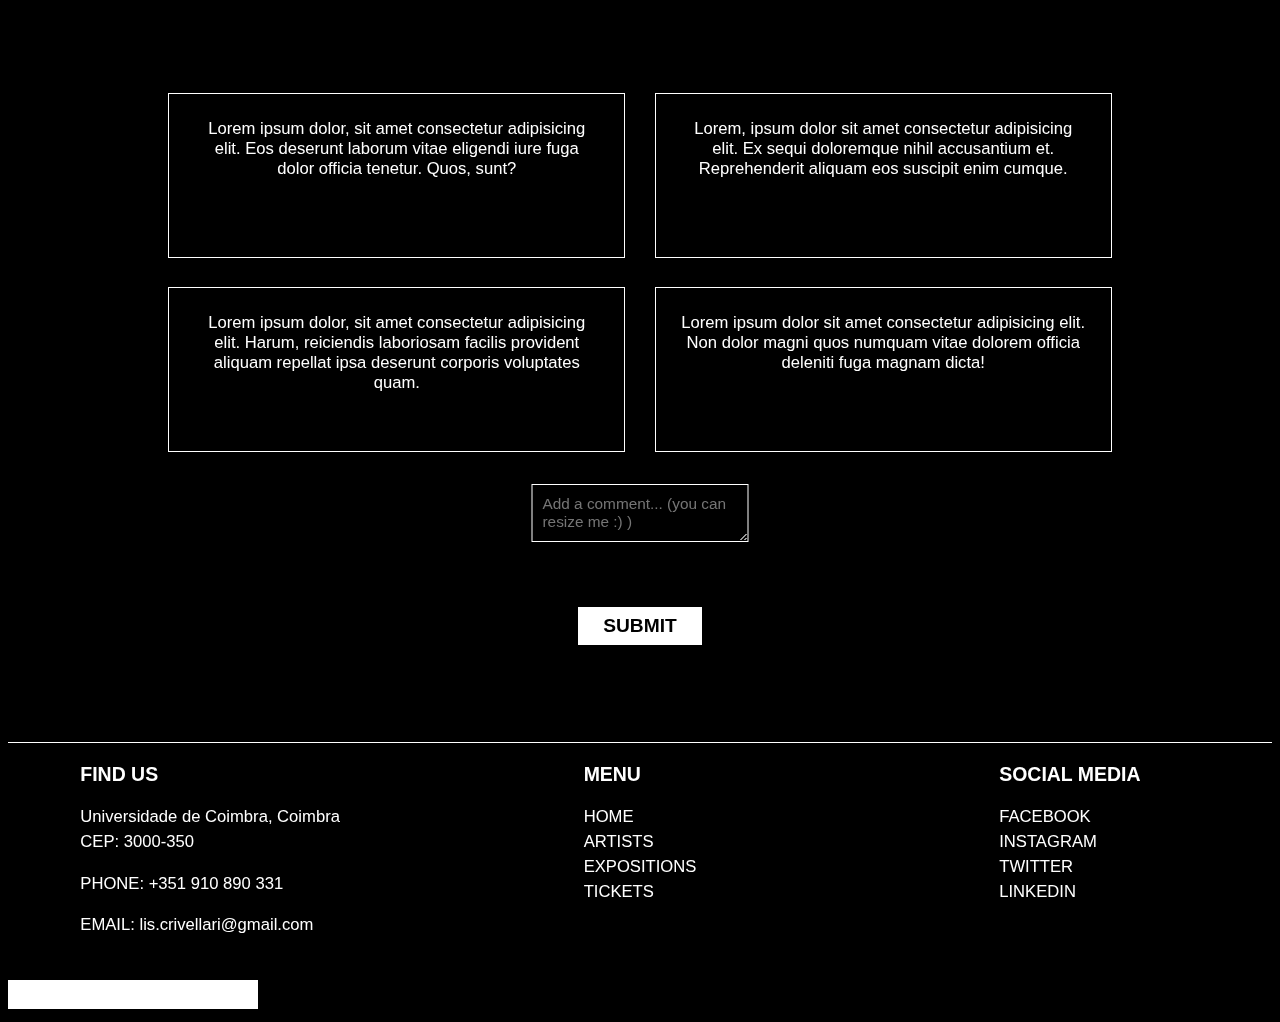
==== commit 061cd544: "carrosel" ====
--- a/index.html
+++ b/index.html
@@ -1,5 +1,5 @@
 <!DOCTYPE html>
-<html lang="zxx">
+<html lang="en">
 <head>
     <meta charset="UTF-8">
     <meta name="viewport" content="width=device-width, initial-scale=1">
@@ -10,34 +10,16 @@
 
 </head>
 <body>
-
-    <header class="header1">
-        
-        <nav class="navheader">
-            <ul>
-                <li><a href="index.html">HOME</a></li>
-                <li><a href="artists.html">ARTISTS</a></li>
-                <li><a href="expositions.html">EXPOSITIONS</a></li>
-                <li><a href="tickets.html">TICKETS</a></li>
-            </ul>
-        </nav>
-
-    </header>
-    <header class="header2">
-
-        <input type="checkbox" name="menu" id="menu-click">
-        <div class="burguer">
-            <ul>
-                <li><a href="index.html">HOME</a></li>
-                <li><a href="artists.html">ARTISTS</a></li>
-                <li><a href="expositions.html">EXPOSITIONS</a></li>
-                <li><a href="tickets.html">TICKETS</a></li>
-            </ul>
-        </div>
-
-        <img id="menuicon" src="imagens/menuicon.svg" alt="Burguer Menu">
-        <img id="menuicon_close" src="imagens/menuicon_close.svg" alt=" Close Burguer Menu ">
-    </header>
+<header>
+    <nav>
+        <ul>
+            <li><a href="index.html">HOME</a></li>
+            <li><a href="artists.html">ARTISTS</a></li>
+            <li><a href="expositions.html">EXPOSITIONS</a></li>
+            <li><a href="tickets.html">TICKETS</a></li>
+        </ul>
+    </nav>
+</header>
  
 <div class="abovefold">
 <div class="titulo">
@@ -56,12 +38,19 @@
 <p>Lorem ipsum dolor sit amet consectetur adipisicing elit. Autem est sequi quis, repellat maxime et atque facere minima, reiciendis fuga eaque velit aperiam laborum veritatis, tempora architecto? Vero labore suscipit corrupti pariatur, molestiae amet necessitatibus unde sed quis atque officiis asperiores magnam obcaecati voluptatibus temporibus debitis mollitia aspernatur illum, deleniti rerum quaerat numquam! Eligendi omnis distinctio molestias id reprehenderit voluptate officiis velit esse ipsa quas dolore sed nihil aliquam et, tempore vel atque nisi odit explicabo deserunt. Corrupti, dolore voluptatibus!</p>
 <div id="imgbox"></div>
 <div class="gradient" id="g2"></div>
-<img id="img1" src="imagens/bernd-dittrich-2.jpg" alt="Dittrich">
-          <img id="img2" src="imagens/bernd-dittrich.jpg" alt="Dittrich">
-             <img id="img3" src="imagens/roman-malik.jpg" alt="Malik">
+<div class="container">
+    <button class="arrow-left control" aria-label="Previous image"></button>
+    <button class="arrow-right control" aria-label="Next image"></button>
+    <div class="gallery_wrapper">
+        <div class="gallery">
+<img  src="http://source.unsplash.com/random/250x250/?art" alt= "art Images"class="item current-item">
+          <img  src="http://source.unsplash.com/random/250x250/?animals" alt= "art Images" class=" item">
+          <img  src="http://source.unsplash.com/random/250x250/?foto" alt= "art Images" class=" item">
+         
 </div>
-
-  
+</div>
+</div>
+</div>
     <div class="comments">
       <h1>Comments</h1>
       <p id="c1">Lorem ipsum dolor, sit amet consectetur adipisicing elit. Eos deserunt laborum vitae eligendi iure fuga dolor officia tenetur. Quos, sunt?</p>
@@ -74,6 +63,7 @@
     </form>
   
     </div>
+</div>
     
 <footer>
     <div id="find-us">
@@ -122,6 +112,6 @@
         <img src="imagens/CAFE_logo.png" alt="CAFE Logo" width="250">
     </div>
 </footer>
-
+<script src="carroussel.js"></script>
 </body>
 </html>--- a/css/style.css
+++ b/css/style.css
@@ -12,7 +12,6 @@
 }
 
 body{
-    margin: 0;
     background-color: black;
     font-size: 1.3vw;
 }
@@ -20,7 +19,6 @@
 h1{
     font-size: 2.5em;
 }
-
 
 
 
@@ -30,9 +28,7 @@
 
 
 
-
-
-.header1{
+header{
     display: flexbox;
     border-bottom: var(--borda);
     background-color: rgba(0, 0, 0, 0.5);
@@ -40,9 +36,9 @@
     left: 0;
     right: 0;
     position: fixed;
-    z-index: 50;
-}
-.header1 nav ul{
+    z-index: 20;
+}
+header nav ul{
     display: grid;
     grid-template-columns: repeat(4, 1fr);
     grid-gap: 5em;
@@ -50,17 +46,17 @@
     list-style: none;
 }
 
-.header1 nav ul li{
+header nav ul li{
     text-align: center;
     line-height: 1.5em;
 }
-.header1 nav ul li a{
+header nav ul li a{
     display: inline-block;
     position: relative;
     text-decoration: none;
 }
 
-.header1 nav ul li a::after{
+header nav ul li a::after{
     content: "";
     transform: scale(0,1);
     position: absolute;
@@ -70,88 +66,8 @@
     left: 0;
     bottom: 0;
     transition: 0.3s ease;
-} 
-
-.header2 {
-    display:none;
-    width: 150px;
-}
-
-.header2 ul{
-    padding: 0%;
-    position: fixed;
-    list-style:none;
-    width: 30%;
-    height: 15%;
-    padding-top: 40px;
-    background-color: rgba(0, 0, 0, 0.5);
-    border: var(--borda);
-    right: 0px;
-    z-index: 30;
-}
-
-.header2 ul li{
-    position: relative;
-    margin: 0px;
-    line-height: 2.5em;
-    text-align: right;
-    right: 20px;
-}
-
-.header2 ul li a{
-    color: inherit;
-    text-decoration: none;
-    font-weight: 600;
-}
-
-
-#menu-click, #menuicon, #menuicon_close{
-    position: fixed;
-    top: 20px;
-    z-index: 50;
-    right: 20px;
-}
-
-#menu-click{
-    appearance: none;
-    display: inline-block;
-    width: 50px;
-    height: 25px;
-    z-index: 1;
-    margin: 2px;
-    z-index: 60;
-
-}
-
-#menuicon, #menuicon_close{
-    width: 2vw;
-    min-width: 15px;
-    margin: 2px;
-}
-
-.burguer ul{
-    display: none;
-}
-
-#menu-click:checked + .burguer ul{
-   display: block;
-}
-
-#menu-click:not(:checked) ~ #menuicon_close{
-    display: none;
- }
-
-#menu-click:checked ~ #menuicon{
-    display: none;
- }
-
- .header2{
-    display: none;
- }
-
-#socialmedia_link{
-    color: white;
-}
+}
+
 
 footer{
     display: grid;
@@ -175,6 +91,7 @@
     margin-right: auto;
     margin-left: auto;
 }
+
 
 footer nav ul li{
     line-height: 1.5em;
@@ -206,7 +123,12 @@
 
 header nav ul li a:visited{ color: #eee; }
 
+
 a:active{ color: white; }
+
+#socialmedia_link{
+    color: white;
+}
 
 
 
@@ -219,14 +141,17 @@
 
 
 
+
 .abovefold{
-    display: grid;
-    grid-template-columns: 5% 1fr 1fr 5%;
-    grid-template-rows: repeat(8, 5vh) ;
+    display: flex;
+    flex-direction: column;
+    height: 650px;
+    bottom: 0;
 }
 
 .gradient{
     display: inline-block;
+    position: absolute;
     width: 100%;
     height: 25%;
     background: rgb(0,0,0);
@@ -234,7 +159,7 @@
 }
 
 .abovefold #g1{
-    transform: translateY(100%);
+    top: calc(650px - 24%);
 }
 
 .titulo{
@@ -244,8 +169,7 @@
     color: inherit;
     z-index: 7;
     mix-blend-mode: difference;
-    grid-column: 2/4;
-    grid-row: 3/6;
+    top: 100px;
 }
 
 .titulo h1{
@@ -255,17 +179,16 @@
 .titulo h1, .titulo h2{
     display: inline-block;
     position: relative;
+    left: 120px;
     padding: 0;
     margin: 0;
     font-size: 3em;
     z-index: 1;
 }
 
-.myvideo{
-    display: inline-block;
-    width: 100%;
-    grid-column: 1/5;
-    grid-row: 1/9;
+.myvideo video{
+    display: inline-block;
+    object-fit: fill;
 }
 
 video{
@@ -278,7 +201,7 @@
 }
 
 .aboutus{
-    background-image: url(https://images.unsplash.com/photo-1634712840728-5417d1bbea9a?ixlib=rb-4.0.3&ixid=MnwxMjA3fDB8MHxwaG90by1wYWdlfHx8fGVufDB8fHx8&auto=format&fit=crop&w=2076&q=80);
+    background-image: url(https://images.unsplash.com/photo-1634712840728-5417d1bbea9a?ixlib=rb-4.0.3&ixid=MnwxMjA3fDB8MHxwaG90by1wYWdlfHx8fGVufDB8fHx8&auto=format&fit=crop&w=2076&q=80);    
     background-size: 100vw;
     display: grid;
     grid-template-columns: 5% 1fr 15% 1fr 5%;
@@ -319,15 +242,15 @@
 .aboutus img:hover{
     transform: scale(1.2);
 }
-
+/* 
 #imgbox{
     display: inline-block;
     border: var(--borda);
     margin: -40px 30px -40px 30px;
     grid-column: 4/5;
-    grid-row: 3/9;
-}
-#img1{
+    grid-row: 3/9; */
+
+/* #img1{
     grid-column: 4/5;
     grid-row: 3/5;
 }
@@ -340,7 +263,76 @@
 #img3{
     grid-column: 4/5;
     grid-row: 7/9;
-}
+} */
+.gallery_wrapper{
+    overflow-x: auto;
+}
+
+.container{
+    position:relative;
+    left: 400px;
+    padding: 15px;
+    max-width: 640px;
+    margin: 0 auto;
+}
+.gallery{
+    display: flex;
+    flex-flow: row nowrap;
+    gap: 15px;
+}
+
+
+
+
+.arrow-right{
+position: absolute;
+top: 100px;
+left: 0;
+right: auto;
+/* bottom: 0; */
+
+}
+
+.arrow-left{
+    position: absolute;
+    top: 100px;
+    left: 230px;
+    right: auto;
+    bottom: 0;
+  
+    }
+
+    .item{
+        width: 250px;
+        height: 250px;
+        flex-shrink: 0;
+        opacity: 0.6;
+        transition: all 600ms ease-in-out;
+
+    }
+
+    .current-item{
+        opacity:1 ;
+    }
+
+    /* Hide scrollbar for Chrome, Safari and Opera */
+.gallery_wrapper::-webkit-scrollbar {
+    display: none;
+  }
+  
+  /* Hide scrollbar for IE, Edge and Firefox */
+  .gallery_wrapper {
+    -ms-overflow-style: none;  /* IE and Edge */
+    scrollbar-width: none;  /* Firefox */
+  }
+/* .arrow-left{
+    display: grid;
+    grid-template-columns: 5% 1fr 5%;
+    grid-template-rows: repeat(9, 5vw);
+    grid-gap: 2em;
+  grid-column: 7/8;
+  grid-row: 3/4;
+} */
 
 .comments{
     display: grid;
@@ -417,7 +409,7 @@
     background-color: black;
     border: var(--borda);
     transition: var(--trans);
-}
+} 
 
 #comment:hover{
     background-color: white;
@@ -610,33 +602,6 @@
 
 /* Captions */
 
-#-marek{
-    display: inline-block;
-    grid-column: 5/6;
-    grid-row: 2/3;
-    top: 50%;
-  }
-  #-peter{
-    display: inline-block;
-    grid-column: 5/6;
-    grid-row: 8/9;
-    top: 50%;
-  }
-
-  #-velizar{
-    display: inline-block;
-    grid-column: 5/6;
-    grid-row: 14/15;
-    top: 50%;
-  }
-
-  #-bernd{
-    display: inline-block;
-    grid-column: 5/6;
-    grid-row: 20/21;
-    top: 50%;
-  }
-
 
 #marek{
     grid-column: 5/6;
@@ -766,6 +731,11 @@
     grid-row: 4/10;
 }
 
+
+/* ----------------------------------- CORRECT THIS ----------------------------------- */
+/* ----------------------------------- CORRECT THIS ----------------------------------- */
+
+
 .checkme{
     display: inline-block;
     position: relative;
@@ -878,7 +848,7 @@
 }
 
 .form-tickets input, .form-tickets select{
-    font-size: 1vw;
+    font-size: 0.9vw;
     margin: 0;
     border-radius: 0;
     appearance: none;
@@ -908,10 +878,10 @@
     border: var(--borda);
     font-family: inherit;
     font-weight: 600;
-    font-size: inherit;
+    font-size: 1vw;
     text-transform: uppercase;
-    top: 130%;
-    bottom: 0px;
+    /* bottom: 7.5%; */
+    transform: translateY(100%);
     left: 35%;
     transition: var(--trans);
 }
@@ -920,7 +890,6 @@
     transform: scale(1.2);
     cursor: pointer;
 }
-
 
 
 
@@ -931,6 +900,54 @@
 
 
 
+/* @media screen and (max-width: 600px) {
+.aboutus{
+    background-image: url(https://images.unsplash.com/photo-1634712840728-5417d1bbea9a?ixlib=rb-4.0.3&ixid=MnwxMjA3fDB8MHxwaG90by1wYWdlfHx8fGVufDB8fHx8&auto=format&fit=crop&w=2076&q=80);    
+    background-size: 100vw;
+    display: grid;
+    grid-template-columns: 5% 1fr 5%;
+    grid-template-rows: repeat(9, 5vw);
+    grid-gap: 2em;
+}
+
+
+.comments{
+    display: grid;
+    grid-template-columns: repeat(5% 1fr 1fr 5%);
+    grid-template-rows: repeat(9, 5vw);
+    grid-gap: 2em;
+}
+
+
+.artist-pics{
+    display: grid;
+    grid-template-columns: 5% 1fr 5%;
+    grid-template-rows: repeat(20, 5vw);
+    grid-gap: 2em;
+}
+
+
+.expositions{
+    display: grid;
+    grid-template-columns: 5% 1fr 1fr 5%;
+    grid-template-rows: repeat(26, 5vw);
+    grid-gap: 2em;
+}
+
+
+.tickets{
+    display: grid;
+    grid-template-columns: 5% repeat(5% 1fr 15% 1fr 5%);
+    grid-template-rows: repeat(10, 5vw);
+    grid-gap: 2em;
+}
+} */
+
+/* @media screen and (max-width: 600px) { */
+
+
+
+/* ------------------------------------------  ABOUT US ------------------------------------------ */
 
 
 @media screen and (max-width: 600px) {
@@ -938,66 +955,80 @@
     body{
         font-size: 2.5vw;
     }
-
-    .abovefold{
-        grid-template-rows: repeat(5, 10vw);
-    }
-
-
-    .titulo{
-        font-size: 1.8vw;
-    grid-row: 1/6;
-    }
-
-
     .aboutus{
         background-image: url(https://images.unsplash.com/photo-1634712840728-5417d1bbea9a?ixlib=rb-4.0.3&ixid=MnwxMjA3fDB8MHxwaG90by1wYWdlfHx8fGVufDB8fHx8&auto=format&fit=crop&w=2076&q=80);    
         background-size: 100vw;
         display: grid;
         grid-template-columns: 5% 1fr 5%;
-        grid-template-rows: repeat(7, 5vw);
+        grid-template-rows: repeat(9, 5vw);
         grid-gap: 2em;
     }
     
 
 
     .aboutus #g2{
-        display: none;
+        position: relative;
+        height: 100%;
+        grid-column: 2/3;
+        grid-row: 8/10;
+        bottom: 0;
     }
     
     .aboutus #abtus{
         display: inline-block;
         position: relative;
         grid-column: 2/3;
-        grid-row: 2/3;
-        bottom: 100%;
+        grid-row: 3/4;
     }
     
     .aboutus p{
         line-height: 1.5em;
         grid-column: 2/3;
-        grid-row: 3/6;
+        grid-row: 4/6;
     }
 
     #imgbox, #img1, #img2, #img3{
         display: none;
     }
-
-
+    /* #imgbox{
+        display: inline-block;
+        border: var(--borda);
+        margin: -40px 30px -40px 30px;
+        grid-column: 2/3;
+        grid-row: 3/9;
+    }
+    #img1{
+        grid-column: 2/3;
+        grid-row: 3/5;
+    }
+    
+    #img2{
+        grid-column: 2/3;
+        grid-row: 5/7;
+    }
+    
+    #img3{
+        grid-column: 2/3;
+        grid-row: 7/9;
+    } */
+
+
+}
 
 /* ------------------------------------------  COMMENTS ------------------------------------------ */
 /* ------------------------------------------  COMMENTS ------------------------------------------ */
 /* ------------------------------------------  COMMENTS ------------------------------------------ */
 /* ------------------------------------------  COMMENTS ------------------------------------------ */
 
-
-
+@media screen and (max-width: 600px) {
     .comments{
         display: grid;
         grid-template-columns: 5% 1fr 15% 1fr 5%;
         grid-template-rows: repeat(9, 5vw);
         grid-gap: 2em;
     }
+
+
 
 
     .comments h1{
@@ -1041,22 +1072,25 @@
     #c3,#c2{
         display: none;
     }
+    /* #c2{
+        grid-column: 2/5;
+        grid-row: 3/5;
+    } */
+    /* #c3{
+        grid-column: 2/5;
+        grid-row: 5/7;
+    } */
+    
+
     
     .comments form{
         position: relative;
         grid-column: 1/6;
         grid-row: 7/9;
     }
-    
-
-    #comment{
-        font-size: 2vw;
-    }
-
-    #comment_b{
-        transform: scale(1.3);
-        top: 110%;
-    }
+}
+    
+
 
 
 
@@ -1065,13 +1099,14 @@
 /* ------------------------------------------  ARTISTS ------------------------------------------ */
 /* ------------------------------------------  ARTISTS ------------------------------------------ */
 /* ------------------------------------------  ARTISTS ------------------------------------------ */
+
+@media screen and (max-width: 600px) {  
    
-
-
     
     .artist-pics{
         display: grid;
         grid-template-columns: 5% 1fr 5%;
+        /* grid-template-rows: 5vh repeat(8,1fr); */
         grid-template-rows: repeat(40, 5vh);
         grid-gap: 2em;
     }
@@ -1134,8 +1169,7 @@
         transition: var(--trans);
     }
 
-
-    
+}
 
     
 /* ------------------------------------------ EXPOSITIONS ------------------------------------------ */
@@ -1144,8 +1178,7 @@
 /* ------------------------------------------ EXPOSITIONS ------------------------------------------ */
 
 
-
-
+@media screen and (max-width: 600px) {
     .expositions{
         display: grid;
         grid-template-columns: 5% 1fr 5%;
@@ -1167,16 +1200,17 @@
     display: inline-block;
     grid-column: 2/3;
     grid-row: 29/30;
-    top: 50%;
   }
 
   #-bernd{
     display: inline-block;
     grid-column: 2/3;
-    grid-row: 38/39;
-    top: 50%;
+    grid-row: 39/40;
   }
 
+  #velizar{
+    background-color: rgba(0,0,0,0.5);
+  }
     /* Titles */
 
 
@@ -1221,12 +1255,11 @@
 #velizar{
     grid-column: 2/3;
     grid-row: 30/32;
-    top: 20%;
 }
 
 #bernd{
     grid-column: 2/3;
-    grid-row: 39/41;
+    grid-row: 40/42;
 }
 
 
@@ -1273,6 +1306,7 @@
     grid-row: 37/42;
 }
 
+}
 
 
 
@@ -1283,73 +1317,8 @@
 
 
 
-.tickets{
-    grid-template-rows: repeat(16, 5vw);
-}
-
-#build{
-    display: none;
-}
-.form-tickets{
-
-    display: grid;
-    grid-column: 1fr;
-    grid-template-rows: repeat(7,10vw);
-    padding: 0;
-}    
-
-#cafe_h1{
-    grid-column: 2/12;
-    grid-row: 2/4; 
-}
-
-#cafe_h4{
-    font-size: 3.3vw;
-    grid-column: 2/12;
-    grid-row: 4/5; 
-    top: 50%;
-}
-
-.buy-tickets{
-    display: inline-block;
-    position: relative;
-    grid-column: 2/12;
-    grid-row: 6/15;
-}
-
-.checkme{
-    font-size: 3vw;
-    display: inline-block;
-    position: relative;
-    align-items: center;
-    grid-column: 2/12;
-    grid-row: 6/15;
-}
-
-
-
-.buy-tickets{
-    grid-column: 2/12;
-    grid-row: 6/15;
-}
-
-
-.form-tickets label{
-    text-transform: uppercase;
-    display: inline-block;
-    position: relative;
-    padding: 0.9em;
-    border: var(--borda);
-    width: auto;
-}
-
-.form-tickets input, .form-tickets select{
-    font-size: 1.7vw;
-}
-
-#form_b{
-    top: 100%;
-}
+
+
 
 
 /* ------------------------------------------  FOOTER ------------------------------------------ */
@@ -1359,7 +1328,7 @@
 
 
     
-
+@media screen and (max-width: 600px) { 
 
 footer{
     display: grid;
@@ -1393,6 +1362,7 @@
     display: inline-block;
     position: relative;
     text-decoration: none;
+    /* text-align: center; */
 }
 
 footer img{
@@ -1424,13 +1394,4 @@
 #menu{
     display: none;
 }
-
-.header1{
-    display: none;
-}
-
-.header2, .burguer{
-    display: block;
-}
-
-}+}
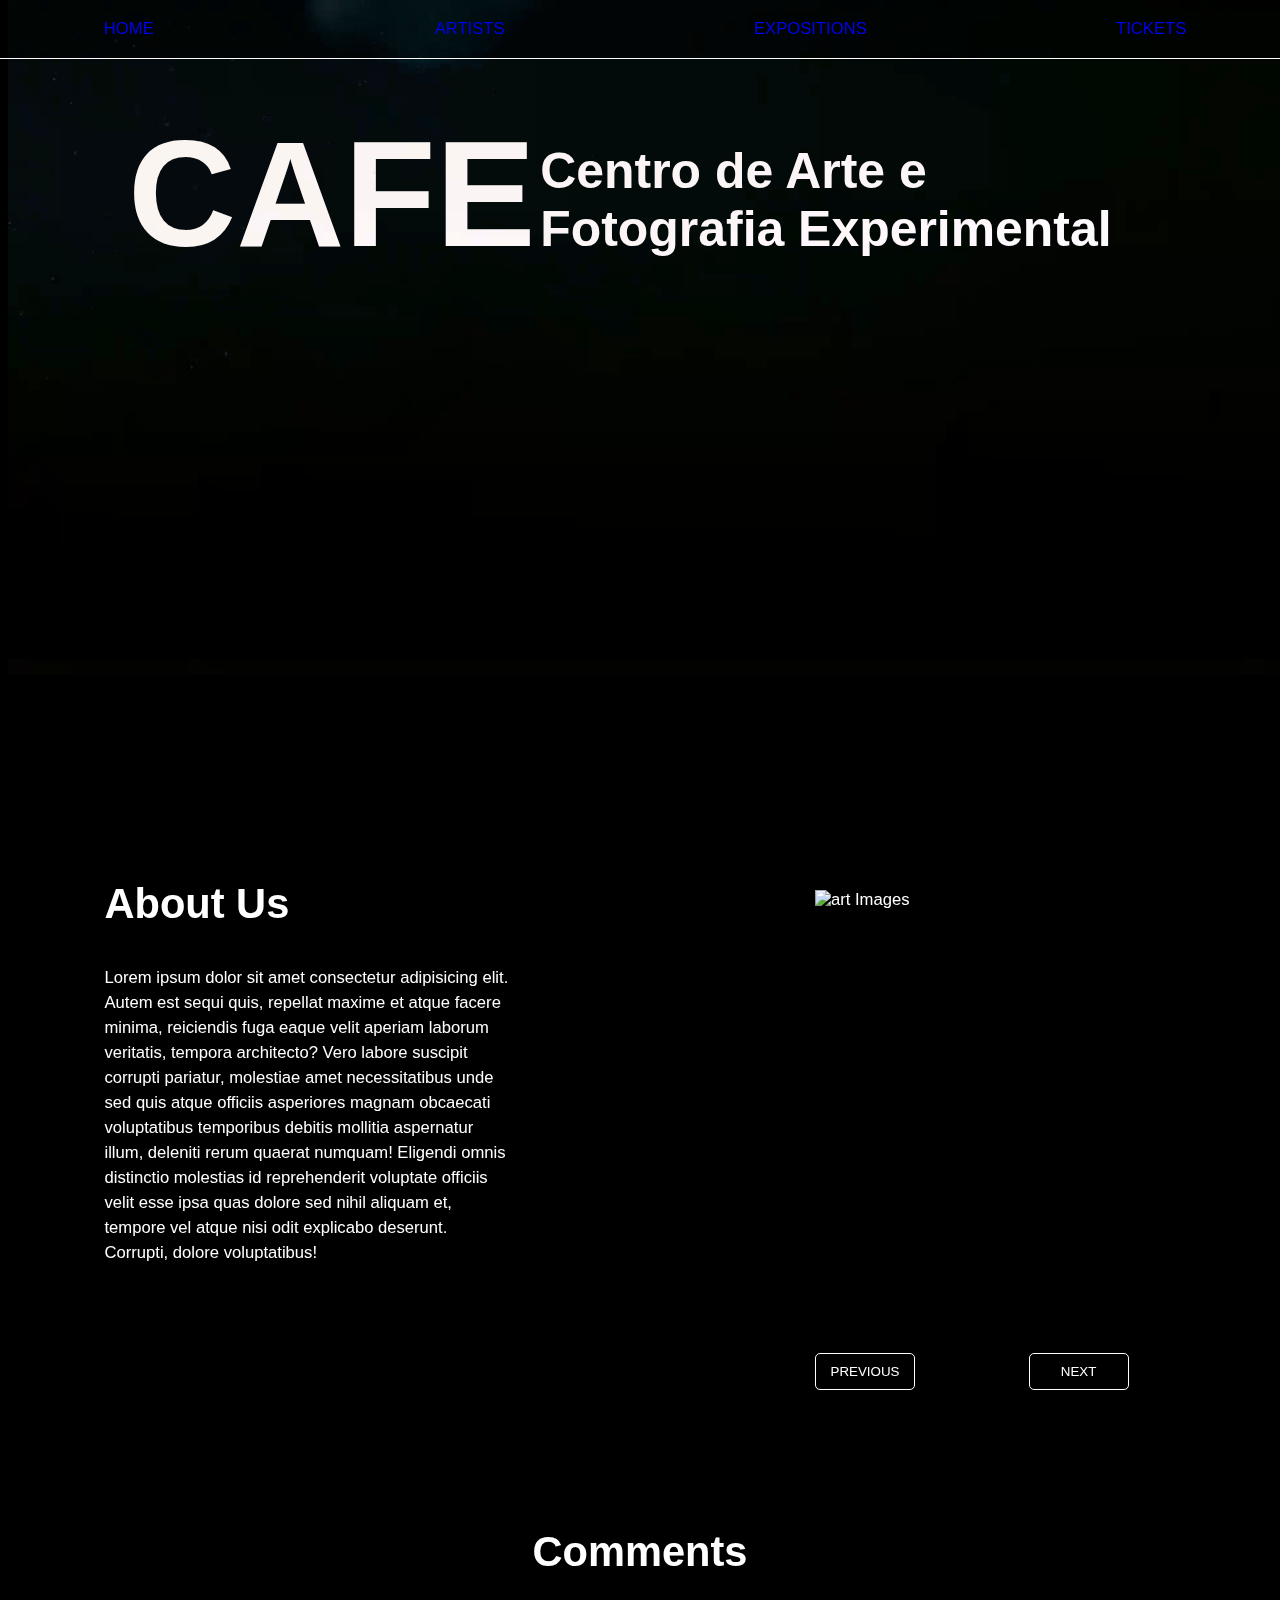
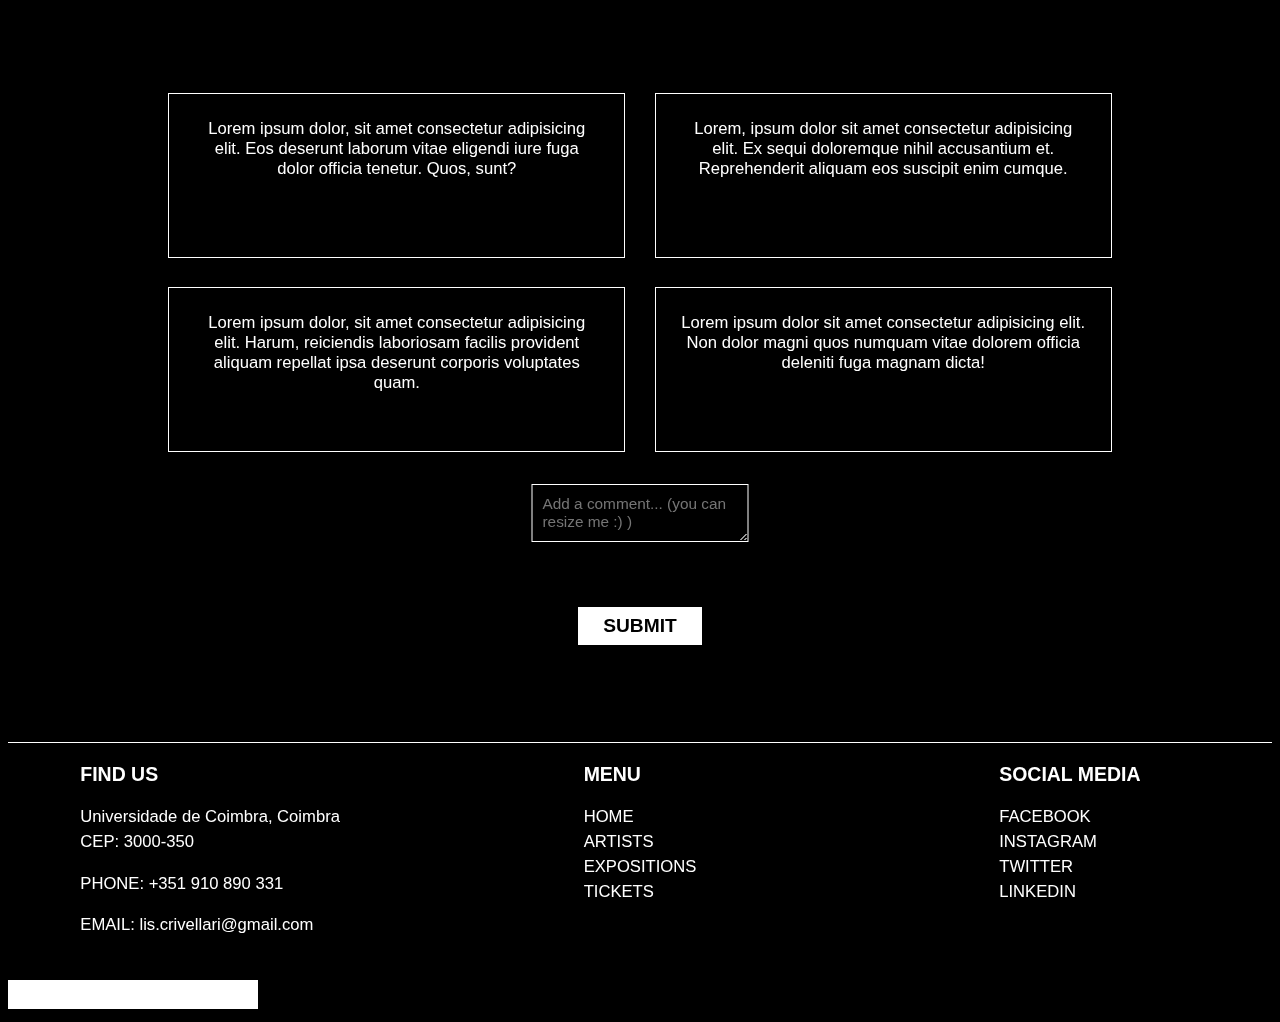
==== commit 027075b1: "canges in css" ====
--- a/index.html
+++ b/index.html
@@ -39,8 +39,8 @@
 <div id="imgbox"></div>
 <div class="gradient" id="g2"></div>
 <div class="container">
-    <button class="arrow-left control" aria-label="Previous image"></button>
-    <button class="arrow-right control" aria-label="Next image"></button>
+    <button class="arrow-left control" aria-label="Previous image">Previous</button>
+    <button class="arrow-right control" aria-label="Next image">Next</button>
     <div class="gallery_wrapper">
         <div class="gallery">
 <img  src="http://source.unsplash.com/random/250x250/?art" alt= "art Images"class="item current-item">
@@ -112,6 +112,6 @@
         <img src="imagens/CAFE_logo.png" alt="CAFE Logo" width="250">
     </div>
 </footer>
-<script src="carroussel.js"></script>
+<script src="scripts/carroussel.js"></script>
 </body>
 </html>--- a/css/style.css
+++ b/css/style.css
@@ -242,36 +242,18 @@
 .aboutus img:hover{
     transform: scale(1.2);
 }
-/* 
-#imgbox{
-    display: inline-block;
-    border: var(--borda);
-    margin: -40px 30px -40px 30px;
-    grid-column: 4/5;
-    grid-row: 3/9; */
-
-/* #img1{
-    grid-column: 4/5;
-    grid-row: 3/5;
-}
-
-#img2{
-    grid-column: 4/5;
-    grid-row: 5/7;
-}
-
-#img3{
-    grid-column: 4/5;
-    grid-row: 7/9;
-} */
+
+/* ------------------------------------------  CARROSSEL ------------------------------------------ */
+/* ------------------------------------------  CARROSSEL ------------------------------------------ */
+
 .gallery_wrapper{
     overflow-x: auto;
 }
 
 .container{
     position:relative;
-    left: 400px;
-    padding: 15px;
+    grid-column: 4/5;
+    grid-row: 3/9;
     max-width: 640px;
     margin: 0 auto;
 }
@@ -282,25 +264,30 @@
 }
 
 
-
+.control{
+    appearance: none;
+    grid-row: 5/6;
+    position: relative;
+    width: 100px;
+    top: 500px;
+    padding: 10px;
+    border-radius: 5px;
+    border: var(--borda);
+    background-color: rgba(0, 0, 0, 0.5);
+    color: white;
+    text-transform: uppercase;
+    transition: var(--trans);
+}
+
+.control:hover{
+    background-color: white;
+    color: black;
+}
 
 .arrow-right{
-position: absolute;
-top: 100px;
-left: 0;
-right: auto;
-/* bottom: 0; */
-
-}
-
-.arrow-left{
-    position: absolute;
-    top: 100px;
-    left: 230px;
-    right: auto;
-    bottom: 0;
-  
-    }
+    float: right;
+}
+
 
     .item{
         width: 250px;
@@ -325,14 +312,7 @@
     -ms-overflow-style: none;  /* IE and Edge */
     scrollbar-width: none;  /* Firefox */
   }
-/* .arrow-left{
-    display: grid;
-    grid-template-columns: 5% 1fr 5%;
-    grid-template-rows: repeat(9, 5vw);
-    grid-gap: 2em;
-  grid-column: 7/8;
-  grid-row: 3/4;
-} */
+
 
 .comments{
     display: grid;
@@ -442,511 +422,6 @@
 }
 
 
-
-
-/* ------------------------------------------  ARTISTS ------------------------------------------ */
-/* ------------------------------------------  ARTISTS ------------------------------------------ */
-/* ------------------------------------------  ARTISTS ------------------------------------------ */
-/* ------------------------------------------  ARTISTS ------------------------------------------ */
-
-
-
-
-.artist-pics{
-    display: grid;
-    grid-template-columns: 5% 1fr 1fr 1fr 1fr 5%;
-    grid-template-rows: repeat(20, 5vw);
-    grid-gap: 2em;
-}
-
-figure{
-    margin: 0;
-    position: relative;
-    z-index: 1;
-}
-
-figcaption{
-    position: relative;
-    left: 5vw;
-    bottom: 5vw;
-    font-size: 1.5vw;
-    font-style: italic;
-    font-weight: 400;
-    z-index: 1;
-    transition: var(--trans);
-}
-
-.artist-pics img{
-    width: 100%;
-    height: 100%;
-    object-fit: contain;
-    transition: var(--trans);
-}
-
-.artist-pics img:hover{
-    transform: scale(1.1);
-    opacity: 50%;
-}
-
-.artist-pics img:hover + figcaption{
-    transform: scale(1.1);
-}
-
-#sprat{
-    grid-column: 2/4;
-    grid-row: 2/6;
-}
-
-#polyanskaya{
-    grid-column: 4/6;
-    grid-row: 2/6;
-}
-
-#golovesov{
-    grid-column: 2/4;
-    grid-row: 6/12;
-}
-
-#dittrich{
-    grid-column: 4/6;
-    grid-row: 6/10;
-}
-
-#piwnicki{
-    grid-column: 4/6;
-    grid-row: 10/16;
-}
-
-#steiner{
-    grid-column: 2/4;
-    grid-row: 12/16;
-}
-
-#ivanov{
-    grid-column: 4/6;
-    grid-row: 16/20;
-}
-
-#hasselmann{
-    grid-column: 2/4;
-    grid-row: 16/20;
-}
-
-
-
-
-/* ------------------------------------------ EXPOSITIONS ------------------------------------------ */
-/* ------------------------------------------ EXPOSITIONS ------------------------------------------ */
-/* ------------------------------------------ EXPOSITIONS ------------------------------------------ */
-/* ------------------------------------------ EXPOSITIONS ------------------------------------------ */
-
-
-
-
-.expositions{
-    display: grid;
-    grid-template-columns: 5% 1fr 1fr 1fr 1fr 5%;
-    grid-template-rows: repeat(26, 5vw);
-    grid-gap: 2em;
-}
-
-.expositions h1{
-    display: inline-block;
-    position: absolute;
-    font-weight: 400;
-    font-size: 4em;
-    font-style: italic;
-    transition: var(--trans);
-}
-
-.expositions h1:hover{
-    font-size: 5em;
-}
-
-.expositions h3{
-    text-transform: uppercase;
-    position: relative;
-    bottom: 20%;
-}
-
-.expositions img{
-    width: 100%;
-    height: 100%;
-    object-fit: contain;
-}
-
-
-/* Titles */
-
-
-.marek{
-    grid-column: 2/3;
-    grid-row: 2/4;
-}
-
-.peter{
-    grid-column: 2/3;
-    grid-row: 8/9;
-}
-
-.velizar{
-    grid-column: 2/3;
-    grid-row: 14/15;
-}
-
-.bernd{
-    grid-column: 2/3;
-    grid-row: 20/21;
-}
-
-
-/* Captions */
-
-
-#marek{
-    grid-column: 5/6;
-    grid-row: 3/6;
-}
-
-#peter{
-    grid-column: 5/6;
-    grid-row: 9/12;
-}
-
-#velizar{
-    grid-column: 5/6;
-    grid-row: 15/18;
-}
-
-#bernd{
-    grid-column: 5/6;
-    grid-row: 21/24;
-}
-
-
-/* Images */
-
-
-#ex1{
-    grid-column: 3/5;
-    grid-row: 2/5;
-}
-
-#ex2{
-    grid-column: 3/5;
-    grid-row: 5/8;
-}
-
-#ex3{
-    grid-column: 3/5;
-    grid-row: 8/11;
-}
-
-#ex4{
-    grid-column: 3/5;
-    grid-row: 11/14;
-}
-
-#ex5{
-    grid-column: 3/5;
-    grid-row: 14/17;
-}
-
-#ex6{
-    grid-column: 3/5;
-    grid-row: 17/20;
-}
-
-#ex7{
-    grid-column: 3/5;
-    grid-row: 20/23;
-}
-
-#ex8{
-    grid-column: 3/5;
-    grid-row: 23/26;
-}
-
-
-
-
-/* ------------------------------------------  TICKETS/FORM ------------------------------------------ */
-/* ------------------------------------------  TICKETS/FORM ------------------------------------------ */
-/* ------------------------------------------  TICKETS/FORM ------------------------------------------ */
-/* ------------------------------------------  TICKETS/FORM ------------------------------------------ */
-
-
-
-
-.tickets{
-    display: grid;
-    grid-template-columns: 5% repeat(10, 1fr) 5%;
-    grid-template-rows: repeat(10, 5vw);
-    grid-gap: 2em;
-}
-
-.tickets img{
-    width: 100%;
-    height: 100%;
-    object-fit: contain;
-}
-
-#logo{
-    position: relative;
-    right: 25%;
-    grid-column: 2/4;
-    grid-row: 2/4;
-    opacity: 50%;
-}
-
-#build{
-    position: relative;
-    bottom: 25px;
-    grid-column: 7/13;
-    grid-row: 1/10;
-}
-
-.tickets h1, .tickets h4{
-    display: inline-block;
-    position: relative;
-}
-
-#cafe_h1{
-    grid-column: 2/7;
-    grid-row: 2/3;
-    font-size: 2.5em;
-}
-
-#cafe_h4{
-    transform: translateY(-300%);
-    grid-column: 2/7;
-    grid-row-start: 4;
-    text-transform: uppercase;
-    font-weight: 200;
-    font-style: italic;
-}
-
-.buy-tickets{
-    grid-column: 2/7;
-    grid-row: 4/10;
-}
-
-
-/* ----------------------------------- CORRECT THIS ----------------------------------- */
-/* ----------------------------------- CORRECT THIS ----------------------------------- */
-
-
-.checkme{
-    display: inline-block;
-    position: relative;
-    align-items: center;
-    grid-column: 2/7;
-    grid-row: 4/6;
-}
-
-.checkme:hover{
-    cursor: pointer;
-}
-
-.buy-tickets{
-    display: inline-block;
-    position: relative;
-    grid-column: 2/7;
-    grid-row: 4/8;
-}
-.form-tickets{
-
-    display: grid;
-    grid-template-columns: repeat(3, 1fr);
-    grid-template-rows: repeat(7,4vw);
-    padding: 0;
-}
-
-.form-tickets label{
-    text-transform: uppercase;
-    display: inline-block;
-    position: relative;
-    padding: 0.9em;
-    border: var(--borda);
-    width: auto;
-}
-
-#n_tickets{
-    grid-column: 1/3;
-    grid-row: 1/2;
-}
-
-#name{
-    grid-column: 1/2;
-    grid-row: 2/3;
-}
-
-#birthday{
-    grid-column: 1/2;
-    grid-row: 3/4;
-}
-
-#email{
-    grid-column: 1/2;
-    grid-row: 4/5;
-}
-
-#phone{
-    grid-column: 1/2;
-    grid-row: 5/6;
-}
-
-#card-n{
-    grid-column: 1/2;
-    grid-row: 6/7;
-}
-
-#card-date{
-    grid-column: 1/2;
-    grid-row: 7/8;
-}
-
-#cvv{
-    width: 40%;
-    grid-column: 3/4;
-    grid-row: 7/8;
-}
-
-.form-tickets input, .form-tickets select{
-    grid-column: 2/4;
-}
-
-#i_n_tickets{
-    grid-column: 3/4;
-}
-
-#i_n_tickets:hover{
-    cursor: pointer;
-}
-
-#i_cvv{
-    width: 39%;
-    position: relative;
-    left: 50%;
-    grid-column: 3/4;
-    grid-row: 7/8;
-}
-
-#card_m, #card_y{
-    width: 50%;
-    grid-column: 2/3;
-    grid-row: 7/8;
-}
-
-#card_m, #card_y:hover{
-    cursor: pointer;
-}
-
-#card_y{
-    position: relative;
-    left: 50%;
-}
-
-.form-tickets input, .form-tickets select{
-    font-size: 0.9vw;
-    margin: 0;
-    border-radius: 0;
-    appearance: none;
-    padding-left: 1.5em;
-    color: inherit;
-    border: var(--borda);
-    background-color: black;
-    transition: var(--trans);
-}
-
-.form-tickets input:hover, .form-tickets select:hover{
-    background-color: white;
-    color: black;
-}
-
-.form-tickets select{
-    opacity: 70%;
-}
-
-#form_b{
-    appearance: none;
-    position: absolute;
-    width: 30%;
-    height: 2.5em;
-    background-color: white;
-    color: black;
-    border: var(--borda);
-    font-family: inherit;
-    font-weight: 600;
-    font-size: 1vw;
-    text-transform: uppercase;
-    /* bottom: 7.5%; */
-    transform: translateY(100%);
-    left: 35%;
-    transition: var(--trans);
-}
-
-#form_b:hover{
-    transform: scale(1.2);
-    cursor: pointer;
-}
-
-
-
-/* ------------------------------------------ MEDIA QUERIES ------------------------------------------ */
-/* ------------------------------------------ MEDIA QUERIES ------------------------------------------ */
-/* ------------------------------------------ MEDIA QUERIES ------------------------------------------ */
-/* ------------------------------------------ MEDIA QUERIES ------------------------------------------ */
-
-
-
-/* @media screen and (max-width: 600px) {
-.aboutus{
-    background-image: url(https://images.unsplash.com/photo-1634712840728-5417d1bbea9a?ixlib=rb-4.0.3&ixid=MnwxMjA3fDB8MHxwaG90by1wYWdlfHx8fGVufDB8fHx8&auto=format&fit=crop&w=2076&q=80);    
-    background-size: 100vw;
-    display: grid;
-    grid-template-columns: 5% 1fr 5%;
-    grid-template-rows: repeat(9, 5vw);
-    grid-gap: 2em;
-}
-
-
-.comments{
-    display: grid;
-    grid-template-columns: repeat(5% 1fr 1fr 5%);
-    grid-template-rows: repeat(9, 5vw);
-    grid-gap: 2em;
-}
-
-
-.artist-pics{
-    display: grid;
-    grid-template-columns: 5% 1fr 5%;
-    grid-template-rows: repeat(20, 5vw);
-    grid-gap: 2em;
-}
-
-
-.expositions{
-    display: grid;
-    grid-template-columns: 5% 1fr 1fr 5%;
-    grid-template-rows: repeat(26, 5vw);
-    grid-gap: 2em;
-}
-
-
-.tickets{
-    display: grid;
-    grid-template-columns: 5% repeat(5% 1fr 15% 1fr 5%);
-    grid-template-rows: repeat(10, 5vw);
-    grid-gap: 2em;
-}
-} */
-
-/* @media screen and (max-width: 600px) { */
-
-
-
 /* ------------------------------------------  ABOUT US ------------------------------------------ */
 
 
